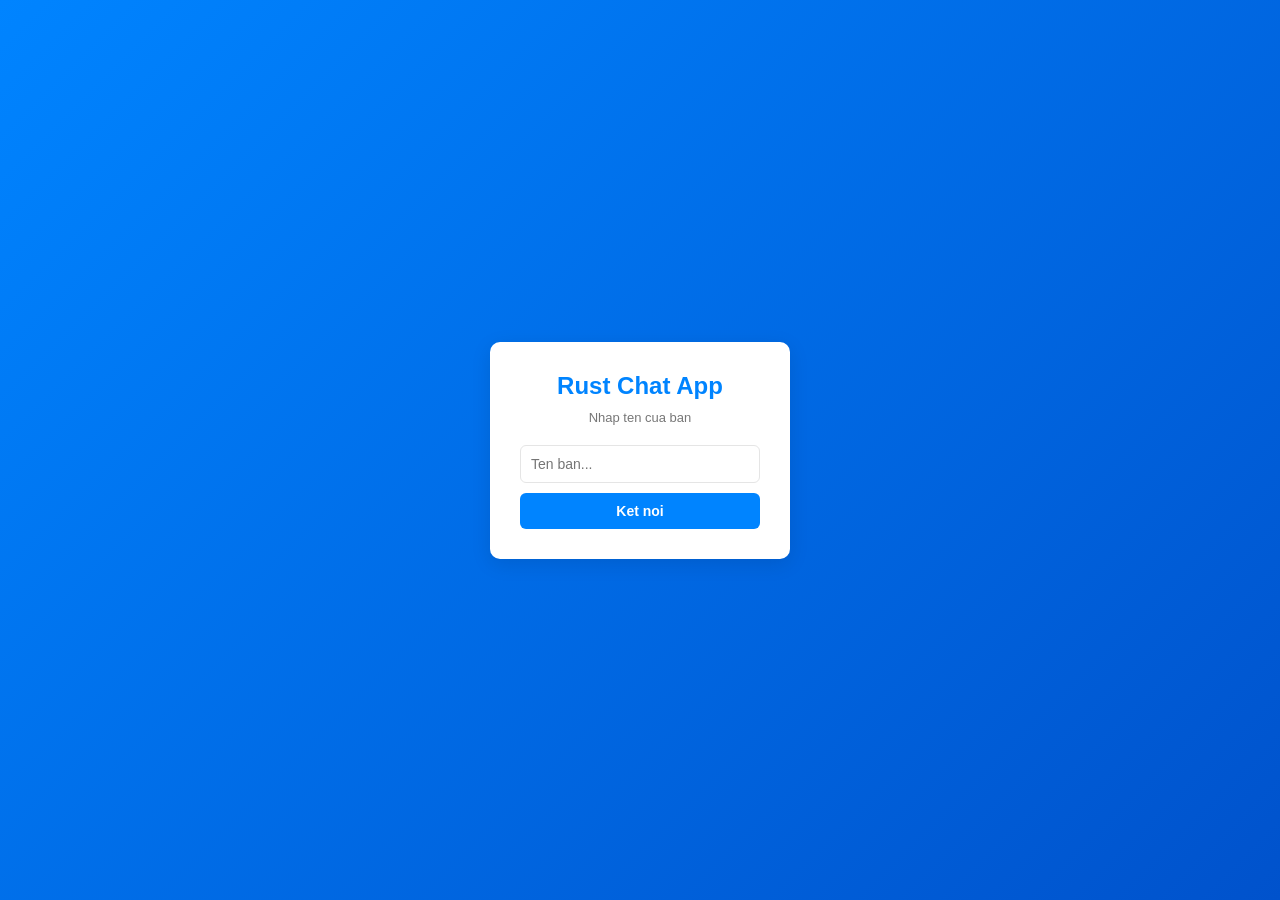
==== index.html @ 99f66b3b "[add] fix index.html private chat" ====
<!DOCTYPE html>
<html lang="vi">
<head>
  <meta charset="UTF-8">
  <meta name="viewport" content="width=device-width, initial-scale=1.0">
  <title>Rust Chat App</title>
  <style>
    :root {
      --primary: #0084ff;
      --text: #333;
      --border: #e5e5e5;
      --bg: #f5f5f5;
    }

    * {
      margin: 0;
      padding: 0;
      box-sizing: border-box;
    }

    body {
      font-family: -apple-system, BlinkMacSystemFont, 'Segoe UI', Arial, sans-serif;
      height: 100vh;
      overflow: hidden;
    }

    .app {
      display: flex;
      height: 100vh;
    }

    .hidden {
      display: none !important;
    }

    .login {
      position: fixed;
      inset: 0;
      background: linear-gradient(135deg, var(--primary), #0052cc);
      display: flex;
      justify-content: center;
      align-items: center;
      z-index: 100;
    }

    .login-card {
      background: white;
      padding: 30px;
      border-radius: 10px;
      width: 300px;
      text-align: center;
      box-shadow: 0 5px 20px rgba(0, 0, 0, 0.1);
    }

    .login-card h1 {
      color: var(--primary);
      font-size: 24px;
      margin-bottom: 10px;
    }

    .login-card p {
      color: #777;
      font-size: 13px;
      margin-bottom: 20px;
    }

    .login-card input {
      width: 100%;
      padding: 10px;
      border: 1px solid var(--border);
      border-radius: 6px;
      margin-bottom: 10px;
      font-size: 14px;
    }

    .login-card input:focus {
      outline: none;
      border-color: var(--primary);
      box-shadow: 0 0 0 3px rgba(0, 132, 255, 0.1);
    }

    .login-card button {
      width: 100%;
      padding: 10px;
      background: var(--primary);
      color: white;
      border: none;
      border-radius: 6px;
      font-weight: 600;
      cursor: pointer;
      font-size: 14px;
    }

    .sidebar {
      width: 270px;
      background: white;
      border-right: 1px solid var(--border);
      display: flex;
      flex-direction: column;
    }

    .sidebar-header {
      padding: 12px 15px;
      border-bottom: 1px solid var(--border);
      display: flex;
      justify-content: space-between;
      align-items: center;
    }

    .sidebar-header h2 {
      font-size: 20px;
      font-weight: 700;
      margin: 0;
    }

    .btn-new {
      background: var(--primary);
      color: white;
      border: none;
      padding: 6px 10px;
      border-radius: 4px;
      font-size: 12px;
      font-weight: 600;
      cursor: pointer;
    }

    #room-list {
      flex: 1;
      overflow-y: auto;
      padding: 5px;
    }

    .room-item {
      display: flex;
      align-items: center;
      padding: 10px;
      border-radius: 6px;
      cursor: pointer;
      margin-bottom: 2px;
      transition: background 0.2s;
    }

    .room-item:hover {
      background: var(--bg);
    }

    .room-item.active {
      background: #e7f3ff;
    }

    .room-avatar {
      width: 40px;
      height: 40px;
      background: var(--primary);
      border-radius: 50%;
      display: flex;
      align-items: center;
      justify-content: center;
      color: white;
      font-weight: 600;
      margin-right: 10px;
      flex-shrink: 0;
      font-size: 16px;
    }

    .room-info {
      flex: 1;
      min-width: 0;
    }

    .room-name {
      font-weight: 600;
      font-size: 13px;
      color: var(--text);
    }

    .room-msg {
      font-size: 12px;
      color: #888;
      white-space: nowrap;
      overflow: hidden;
      text-overflow: ellipsis;
      margin-top: 2px;
    }

    .chat {
      flex: 1;
      display: flex;
      flex-direction: column;
      background: white;
    }

    .chat-header {
      padding: 12px 20px;
      border-bottom: 1px solid var(--border);
      display: flex;
      justify-content: space-between;
      align-items: center;
    }

    .chat-header h3 {
      font-size: 16px;
      font-weight: 600;
      color: var(--text);
      margin: 0;
    }

    .btn-leave {
      background: var(--bg);
      border: none;
      padding: 6px 12px;
      border-radius: 4px;
      font-size: 12px;
      font-weight: 600;
      cursor: pointer;
      color: var(--text);
    }

    #chat-window {
      flex: 1;
      padding: 15px 20px;
      overflow-y: auto;
    }

    .empty {
      display: none;
      flex-direction: column;
      align-items: center;
      justify-content: center;
      height: auto;
      color: #ccc;
    }

    .empty-icon {
      font-size: 40px;
      margin-bottom: 10px;
    }

    .msg-group {
      margin-bottom: 8px;
      display: flex;
      gap: 8px;
      align-items: flex-end;
    }

    .msg-group.own {
      justify-content: flex-end;
    }

    .msg-group.system {
      justify-content: center;
    }

    .msg-avatar {
      width: 28px;
      height: 28px;
      background: var(--primary);
      border-radius: 50%;
      display: flex;
      align-items: center;
      justify-content: center;
      color: white;
      font-size: 12px;
      font-weight: 600;
      flex-shrink: 0;
    }

    .msg-group.own .msg-avatar {
      display: none;
    }

    .msg-user-header {
      display: flex;
      align-items: center;
      gap: 8px;
      padding: 8px 0 4px 0;
      margin-top: 8px;
    }

    .msg-username {
      font-size: 12px;
      font-weight: 600;
      color: var(--text);
    }

    .msg {
      padding: 8px 12px;
      border-radius: 12px;
      background: #f0f0f0;
      max-width: 65%;
      font-size: 14px;
      line-height: 1.4;
      color: var(--text);
      word-wrap: break-word;
    }

    .msg-group.own .msg {
      background: var(--primary);
      color: white;
    }

    .msg-group.system .msg {
      background: transparent;
      color: #999;
      font-size: 12px;
      font-style: italic;
      padding: 0;
    }

    .input-area {
      padding: 10px 20px;
      border-top: 1px solid var(--border);
      display: flex;
      gap: 8px;
    }

    #message-input {
      flex: 1;
      padding: 10px 12px;
      border: 1px solid var(--border);
      border-radius: 6px;
      font-size: 14px;
      font-family: inherit;
      color: var(--text);
    }

    #message-input::placeholder {
      color: #bbb;
    }

    #message-input:focus {
      outline: none;
      border-color: var(--primary);
      box-shadow: 0 0 0 3px rgba(0, 132, 255, 0.1);
    }

    .btn-send {
      background: var(--primary);
      color: white;
      border: none;
      padding: 10px 16px;
      border-radius: 6px;
      font-weight: 600;
      cursor: pointer;
      font-size: 14px;
    }

    ::-webkit-scrollbar {
      width: 6px;
    }

    ::-webkit-scrollbar-track {
      background: transparent;
    }

    ::-webkit-scrollbar-thumb {
      background: #ddd;
      border-radius: 3px;
    }

    ::-webkit-scrollbar-thumb:hover {
      background: #999;
    }
  </style>
</head>
<body>
  <div class="app">
    <div class="login" id="login">
      <div class="login-card">
        <h1>Rust Chat App</h1>
        <p>Nhap ten cua ban</p>
        <input id="username" type="text" placeholder="Ten ban..." maxlength="50">
        <button onclick="connect()">Ket noi</button>
      </div>
    </div>

    <div class="sidebar hidden" id="sidebar">
      <div class="sidebar-header">
        <h2>Chats</h2>
        <div style="display: flex; gap: 6px;">
          <button class="btn-new" onclick="createRoomChat()" style="flex: 1;">Room</button>
          <button class="btn-new" onclick="createPrivateChat()" style="flex: 1;">Private</button>
        </div>
      </div>
      <div id="room-list"></div>
    </div>

    <div class="chat hidden" id="chat-screen">
      <div class="chat-header">
        <h3 id="room-title"># general</h3>
        <button class="btn-leave" onclick="handleLeave()">Leave</button>
      </div>
      <div id="chat-window">
        <div class="empty"></div>
      </div>
      <div class="input-area">
        <input id="message-input" type="text" placeholder="Nhap tin..." maxlength="500"
               onkeypress="if(event.key==='Enter') sendMessage()">
        <button class="btn-send" onclick="sendMessage()">Send</button>
      </div>
    </div>
  </div>

  <script>
    let ws = null;
    let username = "";
    let currentRoom = null;
    let joinedRooms = new Map();
    let lastUser = "";
    let suppressCloseAlert = false;

    const chatWindow = document.getElementById("chat-window");
    const roomTitle = document.getElementById("room-title");
    const roomList = document.getElementById("room-list");
    const messageInput = document.getElementById("message-input");
    const loginScreen = document.getElementById("login");
    const sidebar = document.getElementById("sidebar");
    const chatScreen = document.getElementById("chat-screen");

    function privateRoomId(left, right) {
      const participants = [left.trim(), right.trim()].sort();
      return `dm:${participants[0]}:${participants[1]}`;
    }

    function isPrivateRoom(room) {
      return room.startsWith("dm:");
    }

    function getPrivateTarget(room) {
      if (!isPrivateRoom(room)) return "";
      const participants = room.replace("dm:", "").split(":");
      return participants.find((name) => name !== username) || username;
    }

    function displayRoomName(room) {
      return isPrivateRoom(room) ? `@${getPrivateTarget(room)}` : room;
    }

    function roomAvatar(room) {
      const label = displayRoomName(room);
      return label[0] ? label[0].toUpperCase() : "?";
    }

    function resetApp() {
      ws = null;
      currentRoom = null;
      joinedRooms = new Map();
      lastUser = "";
      suppressCloseAlert = false;
      roomList.innerHTML = "";
      chatWindow.innerHTML = '<div class="empty"></div>';
      roomTitle.textContent = "# general";
      messageInput.value = "";
      messageInput.placeholder = "Nhap tin...";
      loginScreen.classList.remove("hidden");
      sidebar.classList.add("hidden");
      chatScreen.classList.add("hidden");
    }

    function connect() {
      username = document.getElementById("username").value.trim();
      if (!username) {
        alert("Nhap ten");
        return;
      }

      ws = new WebSocket(`ws://${location.hostname}:3000/ws`);

      ws.onopen = () => {
        loginScreen.classList.add("hidden");
        sidebar.classList.remove("hidden");
        chatScreen.classList.remove("hidden");
        joinRoom("general");
      };

      ws.onmessage = (e) => {
        const data = JSON.parse(e.data);
        if (data.msg_type === "error") {
          suppressCloseAlert = true;
          alert(data.content);
          ws.close();
          return;
        }

        if (!joinedRooms.has(data.room)) {
          joinedRooms.set(data.room, { msgs: [] });
        }

        joinedRooms.get(data.room).msgs.push(data);
        renderSidebar();

        if (!currentRoom) {
          switchRoom(data.room);
          return;
        }

        if (data.room === currentRoom) {
          renderMessage(data);
        }
      };

      ws.onerror = () => alert("Loi ket noi");
      ws.onclose = () => {
        if (!suppressCloseAlert) {
          alert("Mat ket noi");
        }
        resetApp();
      };
    }

    function joinRoom(room) {
      if (joinedRooms.has(room)) {
        switchRoom(room);
        return;
      }

      joinedRooms.set(room, { msgs: [] });
      ws.send(JSON.stringify({
        msg_type: "join",
        username,
        room,
        content: "",
        target: "",
        users: []
      }));
      switchRoom(room);
    }

    function switchRoom(room) {
      currentRoom = room;
      lastUser = "";
      roomTitle.textContent = isPrivateRoom(room) ? displayRoomName(room) : `# ${room}`;
      messageInput.placeholder = isPrivateRoom(room)
        ? `Nhan rieng cho ${displayRoomName(room)}...`
        : "Nhap tin...";
      renderSidebar();
      renderMessages();
    }

    function handleLeave() {
      if (!currentRoom) return;

      if (!isPrivateRoom(currentRoom)) {
        ws.send(JSON.stringify({
          msg_type: "leave",
          username,
          room: currentRoom,
          content: "",
          target: "",
          users: []
        }));
      }

      joinedRooms.delete(currentRoom);
      const next = [...joinedRooms.keys()][0];
      if (next) {
        switchRoom(next);
      } else {
        currentRoom = null;
        chatWindow.innerHTML = '<div class="empty"></div>';
      }
      renderSidebar();
    }

    function createRoomChat() {
      const roomName = prompt("Nhap ten phong chat:");
      if (!roomName) return;

      const room = roomName.trim();
      if (!room) return;

      if (joinedRooms.has(room)) {
        switchRoom(room);
        return;
      }

      joinRoom(room);
    }

    function createPrivateChat() {
      const targetUser = prompt("Nhap username de chat rieng:");
      if (!targetUser) return;

      const target = targetUser.trim();
      if (!target) {
        alert("Username khong duoc de trong");
        return;
      }

      if (target === username) {
        alert("Khong the chat voi chinh minh");
        return;
      }

      const room = privateRoomId(username, target);

      if (joinedRooms.has(room)) {
        switchRoom(room);
        return;
      }

      joinRoom(room);
    }

    function renderSidebar() {
      const html = [...joinedRooms].map(([room, data]) => {
        const lastMsg = data.msgs[data.msgs.length - 1];
        const preview = lastMsg ? lastMsg.content.substring(0, 30) : "Chua co tin";
        const isActive = room === currentRoom ? "active" : "";
        return `
          <div class="room-item ${isActive}" onclick="switchRoom('${room}')">
            <div class="room-avatar">${roomAvatar(room)}</div>
            <div class="room-info">
              <div class="room-name">${displayRoomName(room)}</div>
              <div class="room-msg">${preview}</div>
            </div>
          </div>
        `;
      }).join("");

      roomList.innerHTML = html;
    }

    function renderMessages() {
      if (!currentRoom || !joinedRooms.get(currentRoom)?.msgs?.length) {
        chatWindow.innerHTML = '<div class="empty"></div>';
        return;
      }

      chatWindow.innerHTML = "";
      lastUser = "";
      joinedRooms.get(currentRoom).msgs.forEach(renderMessage);
    }

    function renderMessage(msg) {
      const isNewUser = lastUser !== msg.username;

      if (msg.msg_type === "system") {
        const div = document.createElement("div");
        div.className = "msg-group system";
        div.innerHTML = `<div class="msg">${msg.content}</div>`;
        chatWindow.appendChild(div);
      } else {
        if (isNewUser && msg.username !== username) {
          const headerDiv = document.createElement("div");
          headerDiv.className = "msg-user-header";
          headerDiv.innerHTML = `
            <div class="msg-avatar">${msg.username[0].toUpperCase()}</div>
            <div class="msg-username">${msg.username}</div>
          `;
          chatWindow.appendChild(headerDiv);
        }

        const div = document.createElement("div");
        div.className = "msg-group" + (msg.username === username ? " own" : "");
        const msgEl = document.createElement("div");
        msgEl.className = "msg";
        msgEl.textContent = msg.content;
        div.appendChild(msgEl);
        chatWindow.appendChild(div);
      }

      lastUser = msg.username;
      chatWindow.scrollTop = chatWindow.scrollHeight;
    }

    function sendMessage() {
      const text = messageInput.value.trim();
      if (!text || !currentRoom) return;

      ws.send(JSON.stringify({
        msg_type: "message",
        username,
        content: text,
        room: currentRoom,
        target: isPrivateRoom(currentRoom) ? getPrivateTarget(currentRoom) : "",
        users: []
      }));

      messageInput.value = "";
      messageInput.focus();
    }
  </script>
</body>
</html>
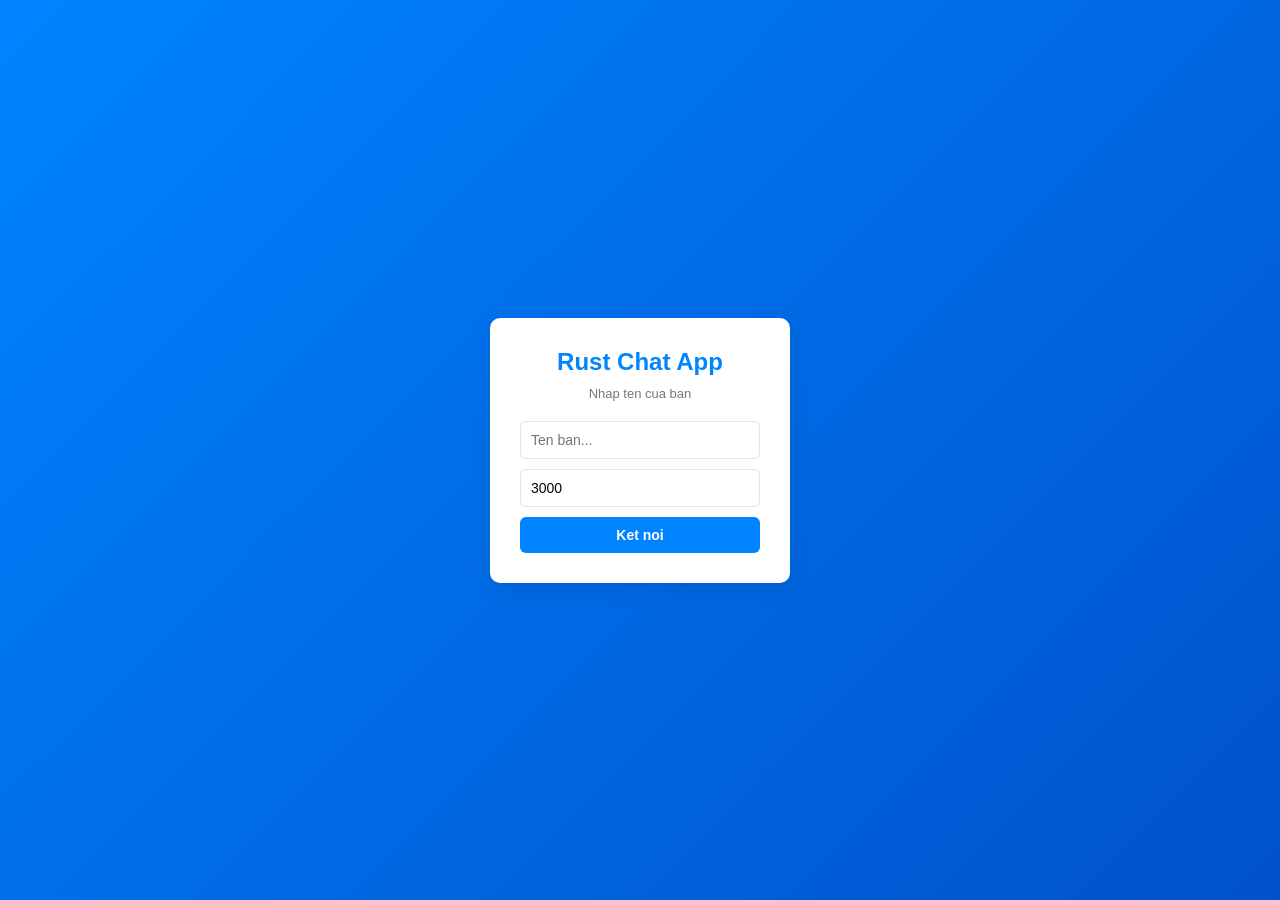
==== commit c7927351: "NETW2: Add media attachments and message delete/edit support Problem: Ứng dụng chat hiện chỉ hỗ trợ " ====
--- a/index.html
+++ b/index.html
@@ -294,6 +294,80 @@
       word-wrap: break-word;
     }
 
+    .msg.deleted {
+      color: #888;
+      font-style: italic;
+    }
+
+    .msg-group.own .msg.deleted {
+      color: rgba(255, 255, 255, 0.8);
+    }
+
+    .msg-media {
+      margin-top: 6px;
+      display: block;
+    }
+
+    .msg-media img,
+    .msg-media video {
+      display: block;
+      max-width: min(360px, 100%);
+      max-height: 260px;
+      border-radius: 8px;
+      background: #111;
+    }
+
+    .file-link {
+      display: inline-flex;
+      align-items: center;
+      gap: 8px;
+      margin-top: 6px;
+      padding: 8px 10px;
+      border-radius: 8px;
+      background: rgba(0, 0, 0, 0.06);
+      color: inherit;
+      text-decoration: none;
+      max-width: 100%;
+    }
+
+    .msg-group.own .file-link {
+      background: rgba(255, 255, 255, 0.18);
+    }
+
+    .file-name {
+      overflow: hidden;
+      text-overflow: ellipsis;
+      white-space: nowrap;
+    }
+
+    .msg-meta {
+      margin-top: 4px;
+      font-size: 11px;
+      opacity: 0.75;
+    }
+
+    .msg-actions {
+      display: flex;
+      gap: 4px;
+      opacity: 0;
+      transition: opacity 0.15s;
+    }
+
+    .msg-group:hover .msg-actions {
+      opacity: 1;
+    }
+
+    .msg-action {
+      width: 28px;
+      height: 28px;
+      border: 1px solid var(--border);
+      border-radius: 6px;
+      background: white;
+      color: var(--text);
+      cursor: pointer;
+      font-size: 13px;
+    }
+
     .msg-group.own .msg {
       background: var(--primary);
       color: white;
@@ -312,6 +386,7 @@
       border-top: 1px solid var(--border);
       display: flex;
       gap: 8px;
+      align-items: center;
     }
 
     #message-input {
@@ -345,6 +420,75 @@
       font-size: 14px;
     }
 
+    .btn-tool {
+      width: 38px;
+      height: 38px;
+      border: 1px solid var(--border);
+      border-radius: 6px;
+      background: white;
+      cursor: pointer;
+      font-size: 18px;
+      flex-shrink: 0;
+    }
+
+    .media-panel {
+      padding: 10px 20px;
+      border-top: 1px solid var(--border);
+      background: #fafafa;
+      display: grid;
+      grid-template-columns: 1fr auto;
+      gap: 8px;
+      align-items: center;
+    }
+
+    .media-panel input {
+      min-width: 0;
+      padding: 9px 10px;
+      border: 1px solid var(--border);
+      border-radius: 6px;
+      font-size: 13px;
+      font-family: inherit;
+    }
+
+    .selected-file {
+      min-width: 160px;
+      color: #666;
+      font-size: 12px;
+      overflow: hidden;
+      text-overflow: ellipsis;
+      white-space: nowrap;
+    }
+
+    .edit-bar {
+      padding: 8px 20px;
+      border-top: 1px solid var(--border);
+      background: #fff8e5;
+      display: flex;
+      justify-content: space-between;
+      align-items: center;
+      gap: 10px;
+      font-size: 13px;
+      color: #6b4d00;
+    }
+
+    .link-btn {
+      background: transparent;
+      border: none;
+      color: var(--primary);
+      cursor: pointer;
+      font-weight: 600;
+    }
+
+    @media (max-width: 760px) {
+      .media-panel {
+        grid-template-columns: 1fr;
+      }
+
+      .msg {
+        max-width: 82%;
+      }
+    }
+
     ::-webkit-scrollbar {
       width: 6px;
     }
@@ -370,6 +514,7 @@
         <h1>Rust Chat App</h1>
         <p>Nhap ten cua ban</p>
         <input id="username" type="text" placeholder="Ten ban..." maxlength="50">
+        <input id="server-port" type="number" placeholder="Port server" value="3000" min="1" max="65535">
         <button onclick="connect()">Ket noi</button>
       </div>
     </div>
@@ -393,7 +538,16 @@
       <div id="chat-window">
         <div class="empty"></div>
       </div>
+      <div class="media-panel hidden" id="media-panel">
+        <input id="media-file" type="file" onchange="handleSelectedFile()">
+        <div class="selected-file" id="selected-file">Chua chon tep</div>
+      </div>
+      <div class="edit-bar hidden" id="edit-bar">
+        <span id="edit-label">Dang sua tin nhan</span>
+        <button class="link-btn" onclick="cancelEdit()">Huy</button>
+      </div>
       <div class="input-area">
+        <button class="btn-tool" onclick="toggleMediaPanel()" title="Gui media">+</button>
         <input id="message-input" type="text" placeholder="Nhap tin..." maxlength="500"
                onkeypress="if(event.key==='Enter') sendMessage()">
         <button class="btn-send" onclick="sendMessage()">Send</button>
@@ -408,11 +562,17 @@
     let joinedRooms = new Map();
     let lastUser = "";
     let suppressCloseAlert = false;
+    let editingMessageId = "";
 
     const chatWindow = document.getElementById("chat-window");
     const roomTitle = document.getElementById("room-title");
     const roomList = document.getElementById("room-list");
     const messageInput = document.getElementById("message-input");
+    const mediaPanel = document.getElementById("media-panel");
+    const mediaFile = document.getElementById("media-file");
+    const selectedFile = document.getElementById("selected-file");
+    const editBar = document.getElementById("edit-bar");
+    const editLabel = document.getElementById("edit-label");
     const loginScreen = document.getElementById("login");
     const sidebar = document.getElementById("sidebar");
     const chatScreen = document.getElementById("chat-screen");
@@ -447,11 +607,15 @@
       joinedRooms = new Map();
       lastUser = "";
       suppressCloseAlert = false;
+      editingMessageId = "";
       roomList.innerHTML = "";
       chatWindow.innerHTML = '<div class="empty"></div>';
       roomTitle.textContent = "# general";
       messageInput.value = "";
       messageInput.placeholder = "Nhap tin...";
+      mediaPanel.classList.add("hidden");
+      editBar.classList.add("hidden");
+      clearMediaInputs();
       loginScreen.classList.remove("hidden");
       sidebar.classList.add("hidden");
       chatScreen.classList.add("hidden");
@@ -464,7 +628,9 @@
         return;
       }
 
-      ws = new WebSocket(`ws://${location.hostname}:3000/ws`);
+      const port = Number(document.getElementById("server-port").value || 3000);
+      const host = location.hostname || "127.0.0.1";
+      ws = new WebSocket(`ws://${host}:${port}/ws`);
 
       ws.onopen = () => {
         loginScreen.classList.add("hidden");
@@ -482,11 +648,17 @@
           return;
         }
 
+        if (data.msg_type === "media_ack" || data.msg_type === "delete_ack" || data.msg_type === "edit_ack") {
+          return;
+        }
+
+        if (!data.room) return;
+
         if (!joinedRooms.has(data.room)) {
           joinedRooms.set(data.room, { msgs: [] });
         }
 
-        joinedRooms.get(data.room).msgs.push(data);
+        const updatedExisting = upsertRoomMessage(data.room, data);
         renderSidebar();
 
         if (!currentRoom) {
@@ -494,12 +666,14 @@
           return;
         }
 
-        if (data.room === currentRoom) {
+        if (data.room === currentRoom && updatedExisting) {
+          renderMessages();
+        } else if (data.room === currentRoom) {
           renderMessage(data);
         }
       };
 
-      ws.onerror = () => alert("Loi ket noi");
+      ws.onerror = () => alert(`Loi ket noi ws://${host}:${port}/ws`);
       ws.onclose = () => {
         if (!suppressCloseAlert) {
           alert("Mat ket noi");
@@ -529,6 +703,7 @@
     function switchRoom(room) {
       currentRoom = room;
       lastUser = "";
+      cancelEdit();
       roomTitle.textContent = isPrivateRoom(room) ? displayRoomName(room) : `# ${room}`;
       messageInput.placeholder = isPrivateRoom(room)
         ? `Nhan rieng cho ${displayRoomName(room)}...`
@@ -605,7 +780,7 @@
     function renderSidebar() {
       const html = [...joinedRooms].map(([room, data]) => {
         const lastMsg = data.msgs[data.msgs.length - 1];
-        const preview = lastMsg ? lastMsg.content.substring(0, 30) : "Chua co tin";
+        const preview = lastMsg ? previewMessage(lastMsg).substring(0, 30) : "Chua co tin";
         const isActive = room === currentRoom ? "active" : "";
         return `
           <div class="room-item ${isActive}" onclick="switchRoom('${room}')">
@@ -654,8 +829,23 @@
         const div = document.createElement("div");
         div.className = "msg-group" + (msg.username === username ? " own" : "");
         const msgEl = document.createElement("div");
-        msgEl.className = "msg";
-        msgEl.textContent = msg.content;
+        msgEl.className = "msg" + (msg.msg_type === "deleted" ? " deleted" : "");
+        msgEl.appendChild(buildMessageContent(msg));
+        if (msg.msg_type === "edited") {
+          const meta = document.createElement("div");
+          meta.className = "msg-meta";
+          meta.textContent = "da sua";
+          msgEl.appendChild(meta);
+        }
+        if (msg.username === username && canModifyMessage(msg)) {
+          const actions = document.createElement("div");
+          actions.className = "msg-actions";
+          actions.innerHTML = `
+            <button class="msg-action" title="Sua" onclick="startEdit('${msg.message_id}')">Edit</button>
+            <button class="msg-action" title="Xoa" onclick="deleteMessage('${msg.message_id}')">Del</button>
+          `;
+          div.appendChild(actions);
+        }
         div.appendChild(msgEl);
         chatWindow.appendChild(div);
       }
@@ -667,6 +857,24 @@
     function sendMessage() {
       const text = messageInput.value.trim();
       if (!text || !currentRoom) return;
+
+      if (editingMessageId) {
+        ws.send(JSON.stringify({
+          msg_type: "edit",
+          username,
+          content: text,
+          room: currentRoom,
+          target: editingMessageId,
+          users: []
+        }));
+        cancelEdit();
+        return;
+      }
+
+      if (!mediaPanel.classList.contains("hidden")) {
+        sendMedia(text);
+        return;
+      }
 
       ws.send(JSON.stringify({
         msg_type: "message",
@@ -680,6 +888,180 @@
       messageInput.value = "";
       messageInput.focus();
     }
+
+    function sendMedia(caption) {
+      const file = mediaFile.files[0];
+      if (!file) {
+        alert("Chon tep truoc khi gui");
+        return;
+      }
+
+      const reader = new FileReader();
+      reader.onload = () => {
+        ws.send(JSON.stringify({
+          msg_type: "media",
+          username,
+          content: caption,
+          room: currentRoom,
+          target: isPrivateRoom(currentRoom) ? getPrivateTarget(currentRoom) : "",
+          users: [],
+          media: {
+            media_type: detectMediaType(file),
+            file_url: reader.result,
+            file_name: file.name,
+            file_size: file.size,
+            mime_type: file.type || "application/octet-stream"
+          }
+        }));
+
+        messageInput.value = "";
+        clearMediaInputs();
+        mediaPanel.classList.add("hidden");
+        messageInput.focus();
+      };
+      reader.onerror = () => alert("Khong doc duoc tep");
+      reader.readAsDataURL(file);
+    }
+
+    function upsertRoomMessage(room, msg) {
+      const data = joinedRooms.get(room);
+      const id = msg.message_id;
+      if (!id) {
+        data.msgs.push(msg);
+        return false;
+      }
+
+      const existingIndex = data.msgs.findIndex((item) => item.message_id === id);
+      if (existingIndex >= 0) {
+        data.msgs[existingIndex] = msg;
+        return true;
+      } else {
+        data.msgs.push(msg);
+        return false;
+      }
+    }
+
+    function buildMessageContent(msg) {
+      const wrapper = document.createElement("div");
+      const text = document.createElement("div");
+      text.textContent = msg.content || mediaFallbackText(msg);
+      wrapper.appendChild(text);
+
+      if (msg.media && msg.msg_type !== "deleted") {
+        wrapper.appendChild(renderMedia(msg.media));
+        const meta = document.createElement("div");
+        meta.className = "msg-meta";
+        meta.textContent = `${msg.media.file_name} - ${formatBytes(msg.media.file_size)}`;
+        wrapper.appendChild(meta);
+      }
+
+      return wrapper;
+    }
+
+    function renderMedia(media) {
+      const box = document.createElement("div");
+      box.className = "msg-media";
+
+      if (media.media_type === "image") {
+        const img = document.createElement("img");
+        img.src = media.file_url;
+        img.alt = media.file_name;
+        box.appendChild(img);
+      } else if (media.media_type === "video") {
+        const video = document.createElement("video");
+        video.src = media.file_url;
+        video.controls = true;
+        box.appendChild(video);
+      } else {
+        const link = document.createElement("a");
+        link.className = "file-link";
+        link.href = media.file_url;
+        link.target = "_blank";
+        link.rel = "noopener noreferrer";
+        link.innerHTML = `<span>File</span><span class="file-name"></span>`;
+        link.querySelector(".file-name").textContent = media.file_name;
+        box.appendChild(link);
+      }
+
+      return box;
+    }
+
+    function toggleMediaPanel() {
+      if (editingMessageId) cancelEdit();
+      mediaPanel.classList.toggle("hidden");
+      mediaFile.focus();
+    }
+
+    function clearMediaInputs() {
+      mediaFile.value = "";
+      selectedFile.textContent = "Chua chon tep";
+    }
+
+    function handleSelectedFile() {
+      const file = mediaFile.files[0];
+      selectedFile.textContent = file ? `${file.name} - ${formatBytes(file.size)}` : "Chua chon tep";
+    }
+
+    function startEdit(messageId) {
+      const msg = findMessage(messageId);
+      if (!msg) return;
+      editingMessageId = messageId;
+      mediaPanel.classList.add("hidden");
+      editLabel.textContent = `Dang sua: ${msg.content.substring(0, 60)}`;
+      editBar.classList.remove("hidden");
+      messageInput.value = msg.content;
+      messageInput.focus();
+    }
+
+    function cancelEdit() {
+      editingMessageId = "";
+      editBar.classList.add("hidden");
+      messageInput.value = "";
+    }
+
+    function deleteMessage(messageId) {
+      if (!messageId || !confirm("Xoa/thu hoi tin nhan nay?")) return;
+      ws.send(JSON.stringify({
+        msg_type: "delete",
+        username,
+        content: messageId,
+        room: currentRoom,
+        target: "",
+        users: []
+      }));
+    }
+
+    function findMessage(messageId) {
+      if (!currentRoom) return null;
+      return joinedRooms.get(currentRoom)?.msgs.find((msg) => msg.message_id === messageId) || null;
+    }
+
+    function canModifyMessage(msg) {
+      return msg.message_id && ["message", "media", "edited"].includes(msg.msg_type);
+    }
+
+    function previewMessage(msg) {
+      if (msg.msg_type === "deleted") return "[da xoa]";
+      if (msg.media) return `[${msg.media.media_type}] ${msg.content || msg.media.file_name}`;
+      return msg.content || "";
+    }
+
+    function mediaFallbackText(msg) {
+      return msg.media ? `[${msg.media.media_type}]` : "";
+    }
+
+    function formatBytes(bytes) {
+      if (!bytes) return "0 B";
+      const units = ["B", "KB", "MB", "GB"];
+      const index = Math.min(Math.floor(Math.log(bytes) / Math.log(1024)), units.length - 1);
+      return `${(bytes / Math.pow(1024, index)).toFixed(index ? 1 : 0)} ${units[index]}`;
+    }
+
+    function detectMediaType(file) {
+      if (file.type.startsWith("image/")) return "image";
+      if (file.type.startsWith("video/")) return "video";
+      return "file";
+    }
   </script>
 </body>
 </html>
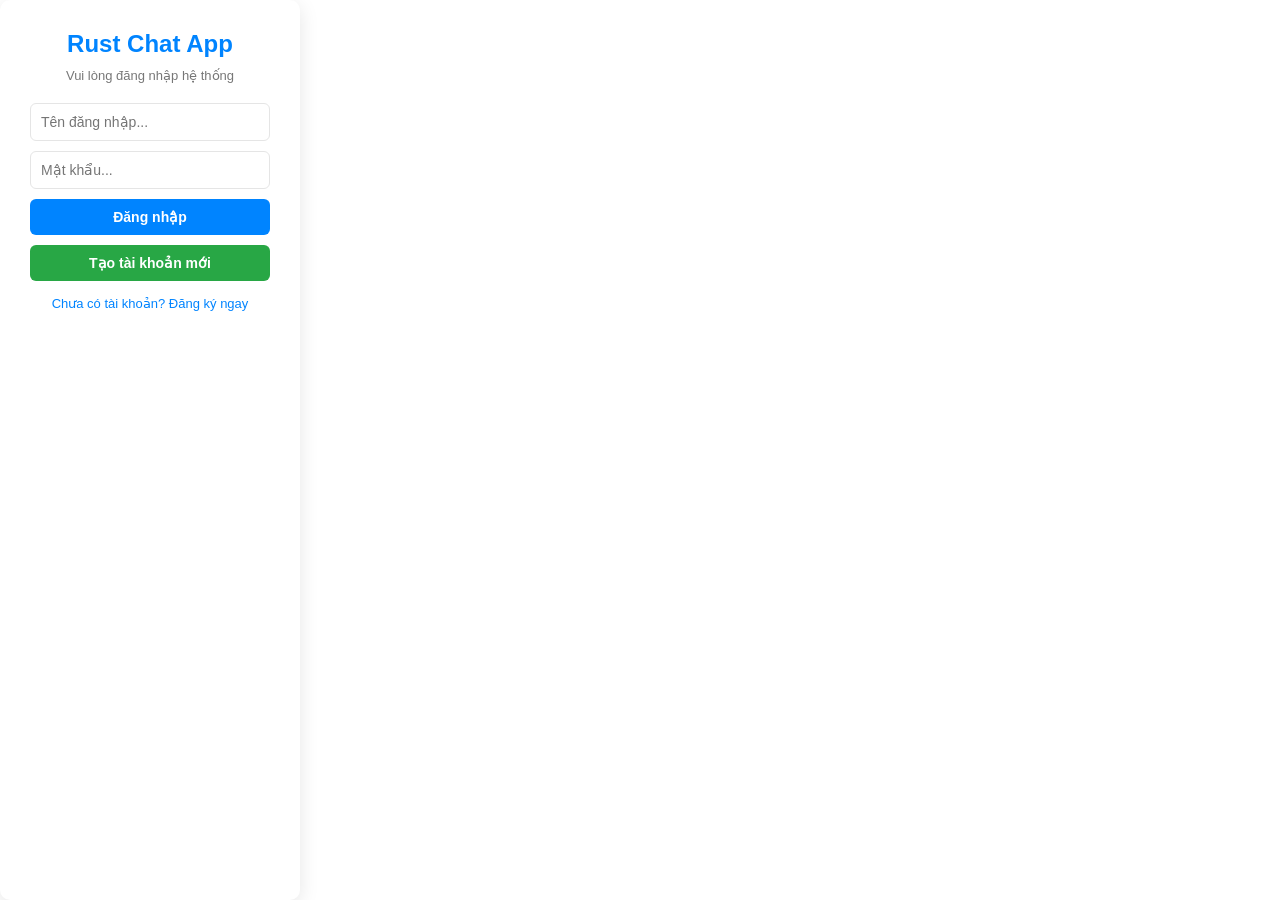
==== commit 15f95ed7: "NETW2: Fix registration and login failures Problem: Đăng ký và đăng nhập không thành công do lỗi bảo" ====
--- a/index.html
+++ b/index.html
@@ -294,80 +294,6 @@
       word-wrap: break-word;
     }
 
-    .msg.deleted {
-      color: #888;
-      font-style: italic;
-    }
-
-    .msg-group.own .msg.deleted {
-      color: rgba(255, 255, 255, 0.8);
-    }
-
-    .msg-media {
-      margin-top: 6px;
-      display: block;
-    }
-
-    .msg-media img,
-    .msg-media video {
-      display: block;
-      max-width: min(360px, 100%);
-      max-height: 260px;
-      border-radius: 8px;
-      background: #111;
-    }
-
-    .file-link {
-      display: inline-flex;
-      align-items: center;
-      gap: 8px;
-      margin-top: 6px;
-      padding: 8px 10px;
-      border-radius: 8px;
-      background: rgba(0, 0, 0, 0.06);
-      color: inherit;
-      text-decoration: none;
-      max-width: 100%;
-    }
-
-    .msg-group.own .file-link {
-      background: rgba(255, 255, 255, 0.18);
-    }
-
-    .file-name {
-      overflow: hidden;
-      text-overflow: ellipsis;
-      white-space: nowrap;
-    }
-
-    .msg-meta {
-      margin-top: 4px;
-      font-size: 11px;
-      opacity: 0.75;
-    }
-
-    .msg-actions {
-      display: flex;
-      gap: 4px;
-      opacity: 0;
-      transition: opacity 0.15s;
-    }
-
-    .msg-group:hover .msg-actions {
-      opacity: 1;
-    }
-
-    .msg-action {
-      width: 28px;
-      height: 28px;
-      border: 1px solid var(--border);
-      border-radius: 6px;
-      background: white;
-      color: var(--text);
-      cursor: pointer;
-      font-size: 13px;
-    }
-
     .msg-group.own .msg {
       background: var(--primary);
       color: white;
@@ -386,7 +312,6 @@
       border-top: 1px solid var(--border);
       display: flex;
       gap: 8px;
-      align-items: center;
     }
 
     #message-input {
@@ -420,75 +345,6 @@
       font-size: 14px;
     }
 
-    .btn-tool {
-      width: 38px;
-      height: 38px;
-      border: 1px solid var(--border);
-      border-radius: 6px;
-      background: white;
-      cursor: pointer;
-      font-size: 18px;
-      flex-shrink: 0;
-    }
-
-    .media-panel {
-      padding: 10px 20px;
-      border-top: 1px solid var(--border);
-      background: #fafafa;
-      display: grid;
-      grid-template-columns: 1fr auto;
-      gap: 8px;
-      align-items: center;
-    }
-
-    .media-panel input {
-      min-width: 0;
-      padding: 9px 10px;
-      border: 1px solid var(--border);
-      border-radius: 6px;
-      font-size: 13px;
-      font-family: inherit;
-    }
-
-    .selected-file {
-      min-width: 160px;
-      color: #666;
-      font-size: 12px;
-      overflow: hidden;
-      text-overflow: ellipsis;
-      white-space: nowrap;
-    }
-
-    .edit-bar {
-      padding: 8px 20px;
-      border-top: 1px solid var(--border);
-      background: #fff8e5;
-      display: flex;
-      justify-content: space-between;
-      align-items: center;
-      gap: 10px;
-      font-size: 13px;
-      color: #6b4d00;
-    }
-
-    .link-btn {
-      background: transparent;
-      border: none;
-      color: var(--primary);
-      cursor: pointer;
-      font-weight: 600;
-    }
-
-    @media (max-width: 760px) {
-      .media-panel {
-        grid-template-columns: 1fr;
-      }
-
-      .msg {
-        max-width: 82%;
-      }
-    }
-
     ::-webkit-scrollbar {
       width: 6px;
     }
@@ -509,22 +365,34 @@
 </head>
 <body>
   <div class="app">
-    <div class="login" id="login">
-      <div class="login-card">
-        <h1>Rust Chat App</h1>
-        <p>Nhap ten cua ban</p>
-        <input id="username" type="text" placeholder="Ten ban..." maxlength="50">
-        <input id="server-port" type="number" placeholder="Port server" value="3000" min="1" max="65535">
-        <button onclick="connect()">Ket noi</button>
-      </div>
+    <div id="login" class="login-card">
+    <h1 id="auth-title">Rust Chat App</h1>
+    <p id="auth-desc">Vui lòng đăng nhập hệ thống</p>
+    
+    <input id="username-input" type="text" placeholder="Tên đăng nhập..." maxlength="50">
+    <input id="password-input" type="password" placeholder="Mật khẩu..." maxlength="50">
+    
+    <div id="auth-buttons" style="display: flex; flex-direction: column; gap: 10px;">
+        <button id="btn-primary" onclick="handleAuth(isLoginMode ? 'login' : 'register')">Đăng nhập</button>
+        <button id="btn-secondary" onclick="handleAuth('register')" 
+                style="background: #28a745; color: white; border: none; padding: 10px; border-radius: 6px; cursor: pointer;">
+            Tạo tài khoản mới
+        </button>
     </div>
+    
+    <div id="auth-toggle" style="margin-top: 15px; font-size: 13px;">
+        <a href="#" onclick="toggleAuthMode()" id="toggle-link" style="color: var(--primary); text-decoration: none;">
+            Chưa có tài khoản? Đăng ký ngay
+        </a>
+    </div>
+</div>
 
     <div class="sidebar hidden" id="sidebar">
       <div class="sidebar-header">
         <h2>Chats</h2>
         <div style="display: flex; gap: 6px;">
-          <button class="btn-new" onclick="createRoomChat()" style="flex: 1;">Room</button>
-          <button class="btn-new" onclick="createPrivateChat()" style="flex: 1;">Private</button>
+          <button class="btn-new" onclick="createRoomChat()" style="flex: 1;">Phòng</button>
+          <button class="btn-new" onclick="createPrivateChat()" style="flex: 1;">Riêng</button>
         </div>
       </div>
       <div id="room-list"></div>
@@ -533,24 +401,15 @@
     <div class="chat hidden" id="chat-screen">
       <div class="chat-header">
         <h3 id="room-title"># general</h3>
-        <button class="btn-leave" onclick="handleLeave()">Leave</button>
+        <button class="btn-leave" onclick="handleLeave()">Rời phòng</button>
       </div>
       <div id="chat-window">
         <div class="empty"></div>
       </div>
-      <div class="media-panel hidden" id="media-panel">
-        <input id="media-file" type="file" onchange="handleSelectedFile()">
-        <div class="selected-file" id="selected-file">Chua chon tep</div>
-      </div>
-      <div class="edit-bar hidden" id="edit-bar">
-        <span id="edit-label">Dang sua tin nhan</span>
-        <button class="link-btn" onclick="cancelEdit()">Huy</button>
-      </div>
       <div class="input-area">
-        <button class="btn-tool" onclick="toggleMediaPanel()" title="Gui media">+</button>
-        <input id="message-input" type="text" placeholder="Nhap tin..." maxlength="500"
+        <input id="message-input" type="text" placeholder="Nhập tin nhắn..." maxlength="500"
                onkeypress="if(event.key==='Enter') sendMessage()">
-        <button class="btn-send" onclick="sendMessage()">Send</button>
+        <button class="btn-send" onclick="sendMessage()">Gửi</button>
       </div>
     </div>
   </div>
@@ -562,43 +421,134 @@
     let joinedRooms = new Map();
     let lastUser = "";
     let suppressCloseAlert = false;
-    let editingMessageId = "";
+    let isLoginMode = true;
 
     const chatWindow = document.getElementById("chat-window");
     const roomTitle = document.getElementById("room-title");
     const roomList = document.getElementById("room-list");
     const messageInput = document.getElementById("message-input");
-    const mediaPanel = document.getElementById("media-panel");
-    const mediaFile = document.getElementById("media-file");
-    const selectedFile = document.getElementById("selected-file");
-    const editBar = document.getElementById("edit-bar");
-    const editLabel = document.getElementById("edit-label");
     const loginScreen = document.getElementById("login");
     const sidebar = document.getElementById("sidebar");
     const chatScreen = document.getElementById("chat-screen");
 
     function privateRoomId(left, right) {
-      const participants = [left.trim(), right.trim()].sort();
-      return `dm:${participants[0]}:${participants[1]}`;
-    }
-
-    function isPrivateRoom(room) {
-      return room.startsWith("dm:");
-    }
+        const participants = [left.trim(), right.trim()].sort();
+        return `dm:${participants[0]}:${participants[1]}`;
+    }
+
+    function isPrivateRoom(room) { return room && room.startsWith("dm:"); }
 
     function getPrivateTarget(room) {
-      if (!isPrivateRoom(room)) return "";
-      const participants = room.replace("dm:", "").split(":");
-      return participants.find((name) => name !== username) || username;
-    }
-
-    function displayRoomName(room) {
-      return isPrivateRoom(room) ? `@${getPrivateTarget(room)}` : room;
-    }
+        if (!isPrivateRoom(room)) return "";
+        const participants = room.replace("dm:", "").split(":");
+        return participants.find((name) => name !== username) || username;
+    }
+
+    function displayRoomName(room) { return isPrivateRoom(room) ? `@${getPrivateTarget(room)}` : room; }
 
     function roomAvatar(room) {
-      const label = displayRoomName(room);
-      return label[0] ? label[0].toUpperCase() : "?";
+        const label = displayRoomName(room);
+        return label[0] ? label[0].toUpperCase() : "?";
+    }
+
+    function toggleAuthMode() {
+        isLoginMode = !isLoginMode;
+        const title = document.getElementById("auth-title");
+        const desc = document.getElementById("auth-desc");
+        const btnPrimary = document.getElementById("btn-primary");
+        const btnSecondary = document.getElementById("btn-secondary");
+        const toggleLink = document.getElementById("toggle-link");
+
+        if (isLoginMode) {
+            title.innerText = "Rust Chat App";
+            desc.innerText = "Vui lòng đăng nhập hệ thống";
+            btnPrimary.innerText = "Đăng nhập";
+            btnPrimary.style.display = "block";
+            btnSecondary.style.display = "block";
+            btnSecondary.innerText = "Tạo tài khoản mới";
+            toggleLink.innerText = "Chưa có tài khoản? Đăng ký ngay";
+        } else {
+            title.innerText = "Đăng ký tài khoản";
+            desc.innerText = "Tham gia cộng đồng Rust";
+            btnPrimary.innerText = "Xác nhận Đăng ký";
+            btnSecondary.style.display = "none";
+            toggleLink.innerText = "Đã có tài khoản? Đăng nhập";
+        }
+    }
+
+    function handleAuth(mode) {
+        username = document.getElementById("username-input").value.trim();
+        const password = document.getElementById("password-input").value.trim();
+
+        if (!username || !password) {
+            alert("Vui lòng nhập đầy đủ thông tin");
+            return;
+        }
+
+        // Khởi tạo kết nối WebSocket nếu chưa có
+        if (!ws || ws.readyState !== WebSocket.OPEN) {
+            ws = new WebSocket(`ws://${location.hostname}:3000/ws`);
+            
+            ws.onopen = () => {
+                sendAuthRequest(mode, username, password);
+            };
+
+            ws.onmessage = handleServerMessage; // Chuyển logic onmessage ra hàm riêng
+            ws.onclose = () => {
+                if (!suppressCloseAlert) alert("Mất kết nối tới Server");
+                resetApp();
+            };
+        } else {
+            sendAuthRequest(mode, username, password);
+        }
+    }
+
+    function sendAuthRequest(mode, user, pass) {
+        // mode sẽ là 'login' hoặc 'register'
+        const authData = {
+            msg_type: mode, 
+            username: user,
+            password: pass,
+            content: mode === "register" ? "Yêu cầu đăng ký mới" : "Yêu cầu đăng nhập",
+            room: "general",
+            target: "",
+            users: []
+        };
+        ws.send(JSON.stringify(authData));
+    }
+
+    function handleServerMessage(e) {
+        const data = JSON.parse(e.data);
+        
+        if (data.msg_type === "error") {
+        alert("Thông báo: " + data.content);
+        return; 
+      }
+
+        // Logic chuyển màn hình khi Đăng ký/Đăng nhập thành công
+        // Server nên gửi msg_type: "system" và content chứa chữ "thành công"
+        if (data.msg_type === "system" && data.content.toLowerCase().includes("thành công")) {
+            alert(data.content);
+            if (isLoginMode === false) {
+                toggleAuthMode(); // Chuyển về màn hình Đăng nhập sau khi đăng ký xong
+            } else {
+                loginScreen.classList.add("hidden");
+                sidebar.classList.remove("hidden");
+                chatScreen.classList.remove("hidden");
+                joinRoom("general");
+            }
+        }
+
+        // Lưu và hiển thị tin nhắn như cũ
+        if (!joinedRooms.has(data.room)) {
+            joinedRooms.set(data.room, { msgs: [] });
+        }
+        joinedRooms.get(data.room).msgs.push(data);
+        renderSidebar();
+
+        if (data.room === currentRoom) {
+            renderMessage(data);
+        }
     }
 
     function resetApp() {
@@ -607,79 +557,74 @@
       joinedRooms = new Map();
       lastUser = "";
       suppressCloseAlert = false;
-      editingMessageId = "";
       roomList.innerHTML = "";
       chatWindow.innerHTML = '<div class="empty"></div>';
-      roomTitle.textContent = "# general";
-      messageInput.value = "";
-      messageInput.placeholder = "Nhap tin...";
-      mediaPanel.classList.add("hidden");
-      editBar.classList.add("hidden");
-      clearMediaInputs();
       loginScreen.classList.remove("hidden");
       sidebar.classList.add("hidden");
       chatScreen.classList.add("hidden");
     }
 
     function connect() {
-      username = document.getElementById("username").value.trim();
-      if (!username) {
-        alert("Nhap ten");
-        return;
-      }
-
-      const port = Number(document.getElementById("server-port").value || 3000);
-      const host = location.hostname || "127.0.0.1";
-      ws = new WebSocket(`ws://${host}:${port}/ws`);
-
-      ws.onopen = () => {
-        loginScreen.classList.add("hidden");
-        sidebar.classList.remove("hidden");
-        chatScreen.classList.remove("hidden");
-        joinRoom("general");
-      };
-
-      ws.onmessage = (e) => {
-        const data = JSON.parse(e.data);
-        if (data.msg_type === "error") {
-          suppressCloseAlert = true;
-          alert(data.content);
-          ws.close();
-          return;
+        username = document.getElementById("username-input").value.trim();
+        const password = document.getElementById("password-input").value.trim();
+
+        if (!username || !password) {
+            alert("Vui lòng nhập đầy đủ tài khoản và mật khẩu");
+            return;
         }
 
-        if (data.msg_type === "media_ack" || data.msg_type === "delete_ack" || data.msg_type === "edit_ack") {
-          return;
-        }
-
-        if (!data.room) return;
-
-        if (!joinedRooms.has(data.room)) {
-          joinedRooms.set(data.room, { msgs: [] });
-        }
-
-        const updatedExisting = upsertRoomMessage(data.room, data);
-        renderSidebar();
-
-        if (!currentRoom) {
-          switchRoom(data.room);
-          return;
-        }
-
-        if (data.room === currentRoom && updatedExisting) {
-          renderMessages();
-        } else if (data.room === currentRoom) {
-          renderMessage(data);
-        }
-      };
-
-      ws.onerror = () => alert(`Loi ket noi ws://${host}:${port}/ws`);
-      ws.onclose = () => {
-        if (!suppressCloseAlert) {
-          alert("Mat ket noi");
-        }
-        resetApp();
-      };
+        // Đổi IP/Port tương ứng với Server Rust của bạn
+        ws = new WebSocket(`ws://${location.hostname}:3000/ws`);
+
+        ws.onopen = () => {
+            // Gửi bản tin Login - Phải khớp với Struct ChatMessage trong Rust
+            const loginData = {
+                msg_type: "login",
+                username: username,
+                password: password, // MSSQL sẽ check pass này
+                content: "đang đăng nhập...",
+                room: "general",
+                target: "",
+                users: []
+            };
+            ws.send(JSON.stringify(loginData));
+        };
+
+        ws.onmessage = (e) => {
+            const data = JSON.parse(e.data);
+            
+            // Xử lý lỗi từ Backend (Ví dụ: Sai pass SQL)
+            if (data.msg_type === "error") {
+                alert("Lỗi hệ thống: " + data.content);
+                suppressCloseAlert = true;
+                ws.close();
+                return;
+            }
+
+            // Khi Login thành công, server thường gửi tin nhắn system
+            if (loginScreen.classList.contains("hidden") === false) {
+                loginScreen.classList.add("hidden");
+                sidebar.classList.remove("hidden");
+                chatScreen.classList.remove("hidden");
+                joinRoom("general");
+            }
+
+            // Lưu trữ và hiển thị tin nhắn
+            if (!joinedRooms.has(data.room)) {
+                joinedRooms.set(data.room, { msgs: [] });
+            }
+            joinedRooms.get(data.room).msgs.push(data);
+            renderSidebar();
+
+            if (data.room === currentRoom) {
+                renderMessage(data);
+            }
+        };
+
+        ws.onclose = () => {
+            if (!suppressCloseAlert) alert("Mất kết nối tới Server ACE Store");
+            resetApp();
+        };
     }
 
     function joinRoom(room) {
@@ -691,8 +636,9 @@
       joinedRooms.set(room, { msgs: [] });
       ws.send(JSON.stringify({
         msg_type: "join",
-        username,
-        room,
+        username: username,
+        password: "", // Không cần mật khẩu khi join room
+        room: room,
         content: "",
         target: "",
         users: []
@@ -703,84 +649,57 @@
     function switchRoom(room) {
       currentRoom = room;
       lastUser = "";
-      cancelEdit();
       roomTitle.textContent = isPrivateRoom(room) ? displayRoomName(room) : `# ${room}`;
-      messageInput.placeholder = isPrivateRoom(room)
-        ? `Nhan rieng cho ${displayRoomName(room)}...`
-        : "Nhap tin...";
       renderSidebar();
       renderMessages();
     }
 
+    function sendMessage() {
+        const input = document.getElementById("message-input");
+        const content = input.value.trim();
+        if (!content || !ws || ws.readyState !== WebSocket.OPEN) return;
+
+        const target = isPrivateRoom(currentRoom) ? getPrivateTarget(currentRoom) : "";
+
+        // Cấu trúc chuẩn để lưu vào SQL Server
+        const msg = {
+            msg_type: "message",
+            username: username,
+            password: "", // Không gửi pass khi chat
+            content: content,
+            room: currentRoom,
+            target: target,
+            users: []
+        };
+
+        ws.send(JSON.stringify(msg));
+        input.value = "";
+    }
+
     function handleLeave() {
-      if (!currentRoom) return;
-
-      if (!isPrivateRoom(currentRoom)) {
-        ws.send(JSON.stringify({
-          msg_type: "leave",
-          username,
-          room: currentRoom,
-          content: "",
-          target: "",
-          users: []
-        }));
-      }
-
-      joinedRooms.delete(currentRoom);
-      const next = [...joinedRooms.keys()][0];
-      if (next) {
-        switchRoom(next);
-      } else {
-        currentRoom = null;
-        chatWindow.innerHTML = '<div class="empty"></div>';
-      }
-      renderSidebar();
-    }
-
-    function createRoomChat() {
-      const roomName = prompt("Nhap ten phong chat:");
-      if (!roomName) return;
-
-      const room = roomName.trim();
-      if (!room) return;
-
-      if (joinedRooms.has(room)) {
-        switchRoom(room);
+      if (!currentRoom || currentRoom === "general") {
+        alert("Không thể rời khỏi phòng chung");
         return;
       }
 
-      joinRoom(room);
-    }
-
-    function createPrivateChat() {
-      const targetUser = prompt("Nhap username de chat rieng:");
-      if (!targetUser) return;
-
-      const target = targetUser.trim();
-      if (!target) {
-        alert("Username khong duoc de trong");
-        return;
-      }
-
-      if (target === username) {
-        alert("Khong the chat voi chinh minh");
-        return;
-      }
-
-      const room = privateRoomId(username, target);
-
-      if (joinedRooms.has(room)) {
-        switchRoom(room);
-        return;
-      }
-
-      joinRoom(room);
+      ws.send(JSON.stringify({
+        msg_type: "leave",
+        username: username,
+        password: "",
+        room: currentRoom,
+        content: "",
+        target: "",
+        users: []
+      }));
+
+      joinedRooms.delete(currentRoom);
+      switchRoom("general");
     }
 
     function renderSidebar() {
-      const html = [...joinedRooms].map(([room, data]) => {
+      roomList.innerHTML = [...joinedRooms].map(([room, data]) => {
         const lastMsg = data.msgs[data.msgs.length - 1];
-        const preview = lastMsg ? previewMessage(lastMsg).substring(0, 30) : "Chua co tin";
+        const preview = lastMsg ? lastMsg.content : "Chưa có tin nhắn";
         const isActive = room === currentRoom ? "active" : "";
         return `
           <div class="room-item ${isActive}" onclick="switchRoom('${room}')">
@@ -792,24 +711,18 @@
           </div>
         `;
       }).join("");
-
-      roomList.innerHTML = html;
     }
 
     function renderMessages() {
-      if (!currentRoom || !joinedRooms.get(currentRoom)?.msgs?.length) {
-        chatWindow.innerHTML = '<div class="empty"></div>';
-        return;
-      }
-
       chatWindow.innerHTML = "";
-      lastUser = "";
-      joinedRooms.get(currentRoom).msgs.forEach(renderMessage);
+      if (!currentRoom) return;
+      const data = joinedRooms.get(currentRoom);
+      if (data) data.msgs.forEach(renderMessage);
     }
 
     function renderMessage(msg) {
       const isNewUser = lastUser !== msg.username;
-
+      
       if (msg.msg_type === "system") {
         const div = document.createElement("div");
         div.className = "msg-group system";
@@ -817,35 +730,20 @@
         chatWindow.appendChild(div);
       } else {
         if (isNewUser && msg.username !== username) {
-          const headerDiv = document.createElement("div");
-          headerDiv.className = "msg-user-header";
-          headerDiv.innerHTML = `
+          const header = document.createElement("div");
+          header.className = "msg-user-header";
+          header.innerHTML = `
             <div class="msg-avatar">${msg.username[0].toUpperCase()}</div>
             <div class="msg-username">${msg.username}</div>
           `;
-          chatWindow.appendChild(headerDiv);
+          chatWindow.appendChild(header);
         }
 
         const div = document.createElement("div");
         div.className = "msg-group" + (msg.username === username ? " own" : "");
         const msgEl = document.createElement("div");
-        msgEl.className = "msg" + (msg.msg_type === "deleted" ? " deleted" : "");
-        msgEl.appendChild(buildMessageContent(msg));
-        if (msg.msg_type === "edited") {
-          const meta = document.createElement("div");
-          meta.className = "msg-meta";
-          meta.textContent = "da sua";
-          msgEl.appendChild(meta);
-        }
-        if (msg.username === username && canModifyMessage(msg)) {
-          const actions = document.createElement("div");
-          actions.className = "msg-actions";
-          actions.innerHTML = `
-            <button class="msg-action" title="Sua" onclick="startEdit('${msg.message_id}')">Edit</button>
-            <button class="msg-action" title="Xoa" onclick="deleteMessage('${msg.message_id}')">Del</button>
-          `;
-          div.appendChild(actions);
-        }
+        msgEl.className = "msg";
+        msgEl.textContent = msg.content;
         div.appendChild(msgEl);
         chatWindow.appendChild(div);
       }
@@ -854,213 +752,16 @@
       chatWindow.scrollTop = chatWindow.scrollHeight;
     }
 
-    function sendMessage() {
-      const text = messageInput.value.trim();
-      if (!text || !currentRoom) return;
-
-      if (editingMessageId) {
-        ws.send(JSON.stringify({
-          msg_type: "edit",
-          username,
-          content: text,
-          room: currentRoom,
-          target: editingMessageId,
-          users: []
-        }));
-        cancelEdit();
-        return;
+    function createRoomChat() {
+      const name = prompt("Nhập tên phòng:");
+      if (name) joinRoom(name.trim());
+    }
+
+    function createPrivateChat() {
+      const target = prompt("Nhập username người nhận:");
+      if (target && target.trim() !== username) {
+        joinRoom(privateRoomId(username, target.trim()));
       }
-
-      if (!mediaPanel.classList.contains("hidden")) {
-        sendMedia(text);
-        return;
-      }
-
-      ws.send(JSON.stringify({
-        msg_type: "message",
-        username,
-        content: text,
-        room: currentRoom,
-        target: isPrivateRoom(currentRoom) ? getPrivateTarget(currentRoom) : "",
-        users: []
-      }));
-
-      messageInput.value = "";
-      messageInput.focus();
-    }
-
-    function sendMedia(caption) {
-      const file = mediaFile.files[0];
-      if (!file) {
-        alert("Chon tep truoc khi gui");
-        return;
-      }
-
-      const reader = new FileReader();
-      reader.onload = () => {
-        ws.send(JSON.stringify({
-          msg_type: "media",
-          username,
-          content: caption,
-          room: currentRoom,
-          target: isPrivateRoom(currentRoom) ? getPrivateTarget(currentRoom) : "",
-          users: [],
-          media: {
-            media_type: detectMediaType(file),
-            file_url: reader.result,
-            file_name: file.name,
-            file_size: file.size,
-            mime_type: file.type || "application/octet-stream"
-          }
-        }));
-
-        messageInput.value = "";
-        clearMediaInputs();
-        mediaPanel.classList.add("hidden");
-        messageInput.focus();
-      };
-      reader.onerror = () => alert("Khong doc duoc tep");
-      reader.readAsDataURL(file);
-    }
-
-    function upsertRoomMessage(room, msg) {
-      const data = joinedRooms.get(room);
-      const id = msg.message_id;
-      if (!id) {
-        data.msgs.push(msg);
-        return false;
-      }
-
-      const existingIndex = data.msgs.findIndex((item) => item.message_id === id);
-      if (existingIndex >= 0) {
-        data.msgs[existingIndex] = msg;
-        return true;
-      } else {
-        data.msgs.push(msg);
-        return false;
-      }
-    }
-
-    function buildMessageContent(msg) {
-      const wrapper = document.createElement("div");
-      const text = document.createElement("div");
-      text.textContent = msg.content || mediaFallbackText(msg);
-      wrapper.appendChild(text);
-
-      if (msg.media && msg.msg_type !== "deleted") {
-        wrapper.appendChild(renderMedia(msg.media));
-        const meta = document.createElement("div");
-        meta.className = "msg-meta";
-        meta.textContent = `${msg.media.file_name} - ${formatBytes(msg.media.file_size)}`;
-        wrapper.appendChild(meta);
-      }
-
-      return wrapper;
-    }
-
-    function renderMedia(media) {
-      const box = document.createElement("div");
-      box.className = "msg-media";
-
-      if (media.media_type === "image") {
-        const img = document.createElement("img");
-        img.src = media.file_url;
-        img.alt = media.file_name;
-        box.appendChild(img);
-      } else if (media.media_type === "video") {
-        const video = document.createElement("video");
-        video.src = media.file_url;
-        video.controls = true;
-        box.appendChild(video);
-      } else {
-        const link = document.createElement("a");
-        link.className = "file-link";
-        link.href = media.file_url;
-        link.target = "_blank";
-        link.rel = "noopener noreferrer";
-        link.innerHTML = `<span>File</span><span class="file-name"></span>`;
-        link.querySelector(".file-name").textContent = media.file_name;
-        box.appendChild(link);
-      }
-
-      return box;
-    }
-
-    function toggleMediaPanel() {
-      if (editingMessageId) cancelEdit();
-      mediaPanel.classList.toggle("hidden");
-      mediaFile.focus();
-    }
-
-    function clearMediaInputs() {
-      mediaFile.value = "";
-      selectedFile.textContent = "Chua chon tep";
-    }
-
-    function handleSelectedFile() {
-      const file = mediaFile.files[0];
-      selectedFile.textContent = file ? `${file.name} - ${formatBytes(file.size)}` : "Chua chon tep";
-    }
-
-    function startEdit(messageId) {
-      const msg = findMessage(messageId);
-      if (!msg) return;
-      editingMessageId = messageId;
-      mediaPanel.classList.add("hidden");
-      editLabel.textContent = `Dang sua: ${msg.content.substring(0, 60)}`;
-      editBar.classList.remove("hidden");
-      messageInput.value = msg.content;
-      messageInput.focus();
-    }
-
-    function cancelEdit() {
-      editingMessageId = "";
-      editBar.classList.add("hidden");
-      messageInput.value = "";
-    }
-
-    function deleteMessage(messageId) {
-      if (!messageId || !confirm("Xoa/thu hoi tin nhan nay?")) return;
-      ws.send(JSON.stringify({
-        msg_type: "delete",
-        username,
-        content: messageId,
-        room: currentRoom,
-        target: "",
-        users: []
-      }));
-    }
-
-    function findMessage(messageId) {
-      if (!currentRoom) return null;
-      return joinedRooms.get(currentRoom)?.msgs.find((msg) => msg.message_id === messageId) || null;
-    }
-
-    function canModifyMessage(msg) {
-      return msg.message_id && ["message", "media", "edited"].includes(msg.msg_type);
-    }
-
-    function previewMessage(msg) {
-      if (msg.msg_type === "deleted") return "[da xoa]";
-      if (msg.media) return `[${msg.media.media_type}] ${msg.content || msg.media.file_name}`;
-      return msg.content || "";
-    }
-
-    function mediaFallbackText(msg) {
-      return msg.media ? `[${msg.media.media_type}]` : "";
-    }
-
-    function formatBytes(bytes) {
-      if (!bytes) return "0 B";
-      const units = ["B", "KB", "MB", "GB"];
-      const index = Math.min(Math.floor(Math.log(bytes) / Math.log(1024)), units.length - 1);
-      return `${(bytes / Math.pow(1024, index)).toFixed(index ? 1 : 0)} ${units[index]}`;
-    }
-
-    function detectMediaType(file) {
-      if (file.type.startsWith("image/")) return "image";
-      if (file.type.startsWith("video/")) return "video";
-      return "file";
     }
   </script>
 </body>
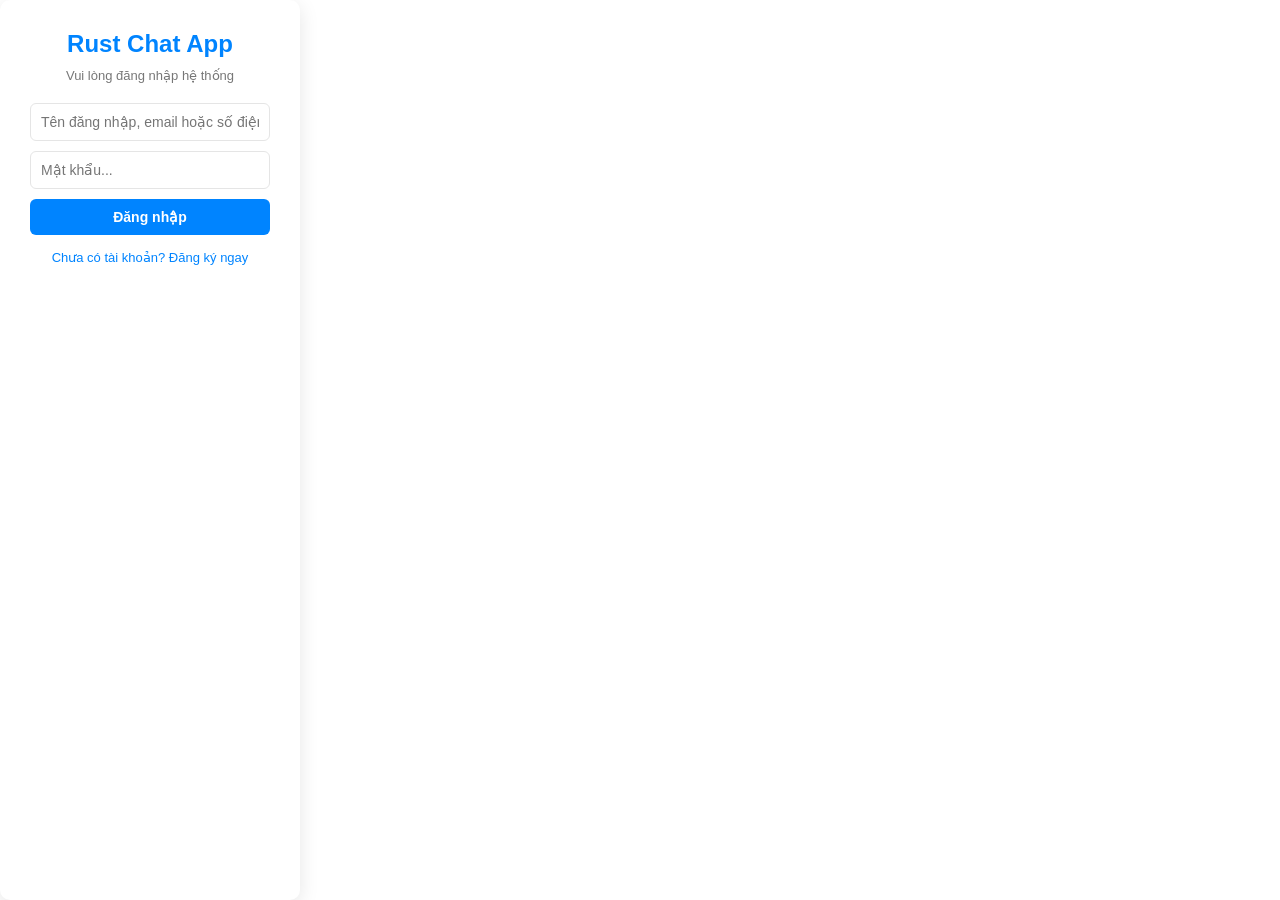
==== commit 426c8e68: "NETW2I: hỗ trợ đăng ký bằng email/số điện thoại, khởi tạo ChatDB và cải thiện luồng auth/session Vấn" ====
--- a/index.html
+++ b/index.html
@@ -288,15 +288,150 @@
       border-radius: 12px;
       background: #f0f0f0;
       max-width: 65%;
+      border-radius: 6px;
+      padding: 2px 4px;
+      background: rgba(0, 132, 255, 0.08);
+      transition: background 0.15s ease, opacity 0.15s ease;
       font-size: 14px;
       line-height: 1.4;
       color: var(--text);
       word-wrap: break-word;
     }
 
+    .msg.deleted {
+      background: rgba(255, 255, 255, 0.12);
+      border: 1px dashed rgba(255, 255, 255, 0.35);
+      color: rgba(255, 255, 255, 0.8);
+      font-style: italic;
+      padding: 8px 12px;
+      border-radius: 12px;
+      max-width: 65%;
+      opacity: 0.95;
+    }
+
+    body:not(.theme-dark) .msg.deleted {
+      background: #5b7ce2;
+      border: 1px solid #3d61c8;
+      color: #0f172a;
+    }
+
+    .msg-group.own .msg.deleted {
+      background: rgba(255, 255, 255, 0.16);
+      border-color: rgba(255, 255, 255, 0.4);
+      color: rgba(255, 255, 255, 0.8);
+    }
+
+    /* Link trong tin nhắn */
+    .msg a {
+      color: inherit;
+      text-decoration: underline;
+      opacity: 0.85;
+      word-break: break-all;
+    }
+    .msg a:hover { opacity: 1; }
+    .msg-group.own .msg a { color: rgba(255, 255, 255, 0.95); }
+
+    .msg-media {
+      margin-top: 6px;
+      display: block;
+    }
+
+    .msg-media img,
+    .msg-media video {
+      display: block;
+      max-width: min(360px, 100%);
+      max-height: 260px;
+      border-radius: 8px;
+      background: #111;
+    }
+
+    .file-link {
+      display: inline-flex;
+      align-items: center;
+      gap: 8px;
+      margin-top: 6px;
+      padding: 8px 10px;
+      border-radius: 8px;
+      background: rgba(0, 0, 0, 0.06);
+      color: inherit;
+      text-decoration: none;
+      max-width: 100%;
+    }
+
+    .msg-group.own .file-link {
+      background: rgba(255, 255, 255, 0.18);
+    }
+
+    .file-name {
+      overflow: hidden;
+      text-overflow: ellipsis;
+      white-space: nowrap;
+    }
+
+    .msg-meta {
+      margin-top: 4px;
+      font-size: 11px;
+      opacity: 0.75;
+    }
+
+    .msg-actions {
+      display: flex;
+      gap: 6px;
+      opacity: 0;
+      transition: opacity 0.15s ease;
+      align-items: center;
+    }
+
+    .msg-group:hover .msg-actions {
+      opacity: 1;
+    }
+
+    .msg-action {
+      padding: 4px 10px;
+      border: 1px solid transparent;
+      border-radius: 999px;
+      background: rgba(255, 255, 255, 0.92);
+      color: #555;
+      cursor: pointer;
+      font-size: 12px;
+      font-weight: 600;
+      transition: background 0.15s ease, color 0.15s ease, border-color 0.15s ease;
+    }
+
+    /* Ensure contrast for light theme: buttons and sidebar names should remain visible */
+    body:not(.theme-dark) .msg-action {
+      background: #fff;
+      border: 1px solid var(--border);
+      color: var(--text);
+    }
+
+    body:not(.theme-dark) .msg-group:not(.own) .msg {
+      background: #f7fbff; /* subtle tint so actions and text contrast */
+    }
+
+    /* Force room names to be clearly visible on any background */
+    .room-item .room-name {
+      color: var(--text) !important;
+    }
+
+    /* Make msg-actions more discoverable on hover in light theme */
+    .msg-group:hover .msg-actions { opacity: 1; }
+
+    .msg-action:hover {
+      background: var(--primary);
+      color: white;
+      border-color: transparent;
+    }
+
     .msg-group.own .msg {
       background: var(--primary);
       color: white;
+    }
+
+    .msg-group.own .msg-action {
+      background: rgba(255, 255, 255, 0.16);
+      color: white;
+      border-color: rgba(255, 255, 255, 0.3);
     }
 
     .msg-group.system .msg {
@@ -312,6 +447,7 @@
       border-top: 1px solid var(--border);
       display: flex;
       gap: 8px;
+      align-items: center;
     }
 
     #message-input {
@@ -345,6 +481,253 @@
       font-size: 14px;
     }
 
+    .btn-tool {
+      width: 38px;
+      height: 38px;
+      border: 1px solid var(--border);
+      border-radius: 6px;
+      background: white;
+      cursor: pointer;
+      font-size: 18px;
+      flex-shrink: 0;
+    }
+
+    .media-panel {
+      padding: 10px 20px;
+      border-top: 1px solid var(--border);
+      background: #fafafa;
+      display: grid;
+      grid-template-columns: 1fr auto;
+      gap: 8px;
+      align-items: center;
+    }
+
+    .media-panel input {
+      min-width: 0;
+      padding: 9px 10px;
+      border: 1px solid var(--border);
+      border-radius: 6px;
+      font-size: 13px;
+      font-family: inherit;
+    }
+
+    .selected-file {
+      min-width: 160px;
+      color: #666;
+      font-size: 12px;
+      overflow: hidden;
+      text-overflow: ellipsis;
+      white-space: nowrap;
+    }
+
+    .edit-bar {
+      padding: 8px 20px;
+      border-top: 1px solid var(--border);
+      background: #fff8e5;
+      display: flex;
+      justify-content: space-between;
+      align-items: center;
+      gap: 10px;
+      font-size: 13px;
+      color: #6b4d00;
+    }
+
+    .link-btn {
+      background: transparent;
+      border: none;
+      color: var(--primary);
+      cursor: pointer;
+      font-weight: 600;
+    }
+
+    .side-actions {
+      display: grid;
+      grid-template-columns: repeat(2, 1fr);
+      gap: 6px;
+      padding: 10px;
+      border-bottom: 1px solid var(--border);
+    }
+
+    .side-actions button,
+    .panel button {
+      border: 1px solid var(--border);
+      background: white;
+      color: var(--text);
+      border-radius: 6px;
+      padding: 8px 10px;
+      font-weight: 600;
+      cursor: pointer;
+      font-size: 12px;
+    }
+
+    .side-actions button:hover,
+    .panel button:hover {
+      border-color: var(--primary);
+      color: var(--primary);
+    }
+
+    .panel {
+      width: 330px;
+      border-left: 1px solid var(--border);
+      background: #fff;
+      display: flex;
+      flex-direction: column;
+    }
+
+    .panel-header {
+      padding: 12px 14px;
+      border-bottom: 1px solid var(--border);
+      display: flex;
+      justify-content: space-between;
+      align-items: center;
+    }
+
+    .panel-body {
+      padding: 14px;
+      overflow-y: auto;
+      display: flex;
+      flex-direction: column;
+      gap: 12px;
+    }
+
+    .panel-section {
+      border: 1px solid var(--border);
+      border-radius: 8px;
+      padding: 10px;
+      display: flex;
+      flex-direction: column;
+      gap: 8px;
+    }
+
+    .panel-section h4 {
+      margin: 0;
+      font-size: 13px;
+    }
+
+    .panel input,
+    .panel textarea,
+    .panel select {
+      width: 100%;
+      padding: 9px 10px;
+      border: 1px solid var(--border);
+      border-radius: 6px;
+      font-family: inherit;
+      font-size: 13px;
+      color: var(--text);
+    }
+
+    .panel textarea {
+      min-height: 80px;
+      resize: vertical;
+    }
+
+    .list-row {
+      display: grid;
+      grid-template-columns: 1fr auto;
+      gap: 8px;
+      align-items: center;
+      padding: 8px;
+      border-radius: 6px;
+      background: var(--bg);
+      font-size: 13px;
+    }
+
+    .list-title {
+      font-weight: 700;
+    }
+
+    .list-note {
+      color: #777;
+      font-size: 12px;
+      margin-top: 2px;
+    }
+
+    body.theme-dark {
+      --text: #f1f5f9;
+      --border: #334155;
+      --bg: #172033;
+      background: #0f172a;
+    }
+
+    body.theme-dark .sidebar,
+    body.theme-dark .chat,
+    body.theme-dark .panel,
+    body.theme-dark .login-card,
+    body.theme-dark .msg-action,
+    body.theme-dark .side-actions button,
+    body.theme-dark .panel button,
+    body.theme-dark .panel input,
+    body.theme-dark .panel textarea,
+    body.theme-dark .panel select {
+      background: #111827;
+      color: var(--text);
+    }
+
+    /* Selection styles to avoid unreadable blue-on-blue highlights */
+    ::selection { background: rgba(0,132,255,0.12); color: inherit; }
+    body.theme-dark ::selection { background: rgba(255,255,255,0.08); color: inherit; }
+
+    /* Ensure action buttons contrast in both themes */
+    .msg-action { background: rgba(255,255,255,0.92); color: var(--text); border: 1px solid var(--border); }
+    body.theme-dark .msg-action { background: rgba(255,255,255,0.06); color: var(--text); border-color: rgba(255,255,255,0.06); }
+    .msg-group.own .msg-action { background: rgba(255,255,255,0.12); color: white; }
+
+    /* Chat composer/input color in dark theme: make typed text darkest gray for strong contrast */
+    body.theme-dark .composer input,
+    body.theme-dark .composer textarea,
+    body.theme-dark .message-input,
+    body.theme-dark #message-input,
+    body.theme-dark .panel input[type="text"],
+    body.theme-dark .panel textarea,
+    body.theme-dark .chat-input {
+      color: #111827; 
+      background: #ffffff; 
+      border-color: rgba(255,255,255,0.08);
+      caret-color: #111827;
+    }
+    body.theme-dark .composer input::placeholder,
+    body.theme-dark .composer textarea::placeholder,
+    body.theme-dark .panel input::placeholder,
+    body.theme-dark .panel textarea::placeholder,
+    body.theme-dark #message-input::placeholder {
+      color: #64748b; /* muted placeholder */
+    }
+
+    h white */
+    body:not(.theme-dark) .msg-deleted,
+    body:not(.theme-dark) .message-deleted,
+    body:not(.theme-dark) .msg .deleted {
+      color: #0b1220; 
+      background: #181818; 
+      border: 1px solid #0989d9;
+      padding: 6px 8px;
+      border-radius: 6px;
+      font-weight: 600;
+    }
+
+    /* Action buttons in light theme: use dark text and clear borders */
+    body:not(.theme-dark) .msg-action {
+      background: #ffffff;
+      color: #0b1220; /* stronger dark text */
+      border: 1px solid #e5e7eb;
+    }
+    body:not(.theme-dark) .msg-action:hover { background: #f1f5f9; }
+    body:not(.theme-dark) .msg-action, body:not(.theme-dark) .msg-action * { color: #0b1220 !important; }
+
+    /* Room active contrast */
+    .room-item.active { background: #e7f3ff; }
+    body.theme-dark .room-item.active { background: #0b2540; }
+
+    @media (max-width: 760px) {
+      .media-panel {
+        grid-template-columns: 1fr;
+      }
+
+      .msg {
+        color: var(--primary);
+        text-decoration: none;
+    }
+
     ::-webkit-scrollbar {
       width: 6px;
     }
@@ -361,6 +744,7 @@
     ::-webkit-scrollbar-thumb:hover {
       background: #999;
     }
+  }
   </style>
 </head>
 <body>
@@ -369,48 +753,78 @@
     <h1 id="auth-title">Rust Chat App</h1>
     <p id="auth-desc">Vui lòng đăng nhập hệ thống</p>
     
-    <input id="username-input" type="text" placeholder="Tên đăng nhập..." maxlength="50">
-    <input id="password-input" type="password" placeholder="Mật khẩu..." maxlength="50">
+    <!-- Login mode inputs -->
+    <div id="login-form">
+      <input id="username-input" type="text" placeholder="Tên đăng nhập, email hoặc số điện thoại..." maxlength="100">
+      <input id="password-input" type="password" placeholder="Mật khẩu..." maxlength="50">
+    </div>
+    
+    <!-- Register mode inputs -->
+    <div id="register-form" style="display: none;">
+      <input id="reg-username" type="text" placeholder="Tên đăng nhập..." maxlength="50">
+      <input id="reg-email" type="email" placeholder="Email..." maxlength="100">
+      <input id="reg-phone" type="tel" placeholder="Số điện thoại..." maxlength="20">
+      <input id="reg-password" type="password" placeholder="Mật khẩu..." maxlength="50">
+      <input id="reg-password-confirm" type="password" placeholder="Xác nhận mật khẩu..." maxlength="50">
+    </div>
     
     <div id="auth-buttons" style="display: flex; flex-direction: column; gap: 10px;">
         <button id="btn-primary" onclick="handleAuth(isLoginMode ? 'login' : 'register')">Đăng nhập</button>
-        <button id="btn-secondary" onclick="handleAuth('register')" 
-                style="background: #28a745; color: white; border: none; padding: 10px; border-radius: 6px; cursor: pointer;">
-            Tạo tài khoản mới
-        </button>
     </div>
     
-    <div id="auth-toggle" style="margin-top: 15px; font-size: 13px;">
+    <div id="auth-toggle" style="margin-top: 15px; font-size: 13px; text-align: center;">
         <a href="#" onclick="toggleAuthMode()" id="toggle-link" style="color: var(--primary); text-decoration: none;">
             Chưa có tài khoản? Đăng ký ngay
         </a>
     </div>
+    
+    <div id="auth-error" style="margin-top: 10px; padding: 10px; background: #ffe5e5; color: #cc0000; border-radius: 6px; font-size: 12px; display: none;"></div>
 </div>
 
     <div class="sidebar hidden" id="sidebar">
       <div class="sidebar-header">
         <h2>Chats</h2>
-        <div style="display: flex; gap: 6px;">
-          <button class="btn-new" onclick="createRoomChat()" style="flex: 1;">Phòng</button>
-          <button class="btn-new" onclick="createPrivateChat()" style="flex: 1;">Riêng</button>
-        </div>
+      </div>
+      <div class="side-actions">
+        <button onclick="openPanel('profile')">Profile</button>
+        <button onclick="openPanel('friends')">Friends</button>
+        <button onclick="openPanel('groups')">Groups</button>
+        <button onclick="openPanel('settings')">Settings</button>
+        <button id="admin-panel-btn" class="hidden" onclick="openPanel('admin')">Admin</button>
+        <button onclick="logout()" style="grid-column: span 2;">Logout</button>
       </div>
       <div id="room-list"></div>
     </div>
 
     <div class="chat hidden" id="chat-screen">
       <div class="chat-header">
-        <h3 id="room-title"># general</h3>
+        <h3 id="room-title">Select a room</h3>
         <button class="btn-leave" onclick="handleLeave()">Rời phòng</button>
       </div>
       <div id="chat-window">
         <div class="empty"></div>
       </div>
+      <div class="media-panel hidden" id="media-panel">
+        <input id="media-file" type="file" accept="image/*,video/*,.pdf,.doc,.docx,.txt" onchange="handleSelectedFile()">
+        <div class="selected-file" id="selected-file">Chua chon tep</div>
+      </div>
+      <div class="edit-bar hidden" id="edit-bar">
+        <span id="edit-label">Dang sua tin nhan</span>
+        <button class="link-btn" onclick="cancelEdit()">Huy</button>
+      </div>
       <div class="input-area">
+        <button class="btn-tool" onclick="toggleMediaPanel()" title="Gửi media">📎</button>
         <input id="message-input" type="text" placeholder="Nhập tin nhắn..." maxlength="500"
                onkeypress="if(event.key==='Enter') sendMessage()">
         <button class="btn-send" onclick="sendMessage()">Gửi</button>
       </div>
+    </div>
+    <div class="panel hidden" id="utility-panel">
+      <div class="panel-header">
+        <h3 id="panel-title">Panel</h3>
+        <button onclick="closePanel()">Close</button>
+      </div>
+      <div class="panel-body" id="panel-body"></div>
     </div>
   </div>
 
@@ -420,16 +834,33 @@
     let currentRoom = null;
     let joinedRooms = new Map();
     let lastUser = "";
+    let editingMessageId = "";
     let suppressCloseAlert = false;
     let isLoginMode = true;
+    let activePanel = "";
+    let currentUserRole = "";
+    let currentUserAvatar = "";
+    let currentUserDisplayName = "";
+    let userGroups = new Map();
 
     const chatWindow = document.getElementById("chat-window");
     const roomTitle = document.getElementById("room-title");
     const roomList = document.getElementById("room-list");
     const messageInput = document.getElementById("message-input");
+    const mediaPanel = document.getElementById("media-panel");
+    const mediaFile = document.getElementById("media-file");
+    const selectedFile = document.getElementById("selected-file");
+    const editBar = document.getElementById("edit-bar");
+    const editLabel = document.getElementById("edit-label");
     const loginScreen = document.getElementById("login");
     const sidebar = document.getElementById("sidebar");
     const chatScreen = document.getElementById("chat-screen");
+    const utilityPanel = document.getElementById("utility-panel");
+    const panelTitle = document.getElementById("panel-title");
+    const panelBody = document.getElementById("panel-body");
+    const adminPanelBtn = document.getElementById("admin-panel-btn");
+
+    applySavedSettings();
 
     function privateRoomId(left, right) {
         const participants = [left.trim(), right.trim()].sort();
@@ -437,6 +868,7 @@
     }
 
     function isPrivateRoom(room) { return room && room.startsWith("dm:"); }
+    function isGroupRoom(room) { return room && room.startsWith("group:"); }
 
     function getPrivateTarget(room) {
         if (!isPrivateRoom(room)) return "";
@@ -444,7 +876,11 @@
         return participants.find((name) => name !== username) || username;
     }
 
-    function displayRoomName(room) { return isPrivateRoom(room) ? `@${getPrivateTarget(room)}` : room; }
+    function displayRoomName(room) {
+        if (isPrivateRoom(room)) return `@${getPrivateTarget(room)}`;
+        if (isGroupRoom(room)) return `# ${room.replace("group:", "")}`;
+        return room;
+    }
 
     function roomAvatar(room) {
         const label = displayRoomName(room);
@@ -456,60 +892,105 @@
         const title = document.getElementById("auth-title");
         const desc = document.getElementById("auth-desc");
         const btnPrimary = document.getElementById("btn-primary");
-        const btnSecondary = document.getElementById("btn-secondary");
         const toggleLink = document.getElementById("toggle-link");
-
+        const loginForm = document.getElementById("login-form");
+        const registerForm = document.getElementById("register-form");
+        const authError = document.getElementById("auth-error");
+
+        authError.style.display = "none";
+        
         if (isLoginMode) {
             title.innerText = "Rust Chat App";
             desc.innerText = "Vui lòng đăng nhập hệ thống";
             btnPrimary.innerText = "Đăng nhập";
-            btnPrimary.style.display = "block";
-            btnSecondary.style.display = "block";
-            btnSecondary.innerText = "Tạo tài khoản mới";
             toggleLink.innerText = "Chưa có tài khoản? Đăng ký ngay";
+            loginForm.style.display = "block";
+            registerForm.style.display = "none";
         } else {
             title.innerText = "Đăng ký tài khoản";
             desc.innerText = "Tham gia cộng đồng Rust";
             btnPrimary.innerText = "Xác nhận Đăng ký";
-            btnSecondary.style.display = "none";
             toggleLink.innerText = "Đã có tài khoản? Đăng nhập";
-        }
-    }
-
-    function handleAuth(mode) {
-        username = document.getElementById("username-input").value.trim();
-        const password = document.getElementById("password-input").value.trim();
-
-        if (!username || !password) {
-            alert("Vui lòng nhập đầy đủ thông tin");
-            return;
-        }
-
-        // Khởi tạo kết nối WebSocket nếu chưa có
+            loginForm.style.display = "none";
+            registerForm.style.display = "block";
+        }
+    }
+
+    async function handleAuth(mode) {
+        const authError = document.getElementById("auth-error");
+        authError.style.display = "none";
+        
+        let user, pass, email, phone;
+        
+        if (mode === "login") {
+            user = document.getElementById("username-input").value.trim();
+            pass = document.getElementById("password-input").value.trim();
+            
+            if (!user || !pass) {
+                authError.textContent = "Vui lòng nhập đầy đủ thông tin đăng nhập";
+                authError.style.display = "block";
+                return;
+            }
+        } else {
+            user = document.getElementById("reg-username").value.trim();
+            email = document.getElementById("reg-email").value.trim();
+            phone = document.getElementById("reg-phone").value.trim();
+            pass = document.getElementById("reg-password").value.trim();
+            const passConfirm = document.getElementById("reg-password-confirm").value.trim();
+            
+            if (!user || !email || !phone || !pass) {
+                authError.textContent = "Vui lòng nhập đầy đủ thông tin";
+                authError.style.display = "block";
+                return;
+            }
+            
+            if (pass !== passConfirm) {
+                authError.textContent = "Mật khẩu không trùng khớp";
+                authError.style.display = "block";
+                return;
+            }
+            
+            if (!email.includes("@") || !email.includes(".")) {
+                authError.textContent = "Email không hợp lệ";
+                authError.style.display = "block";
+                return;
+            }
+            
+            if (!/^\d{10,20}$/.test(phone.replace(/\+/g, ""))) {
+                authError.textContent = "Số điện thoại không hợp lệ (10-20 chữ số)";
+                authError.style.display = "block";
+                return;
+            }
+        }
+
         if (!ws || ws.readyState !== WebSocket.OPEN) {
-            ws = new WebSocket(`ws://${location.hostname}:3000/ws`);
-            
-            ws.onopen = () => {
-                sendAuthRequest(mode, username, password);
-            };
-
-            ws.onmessage = handleServerMessage; // Chuyển logic onmessage ra hàm riêng
+            try {
+                await connectWebSocket();
+            } catch (error) {
+                console.error(error);
+                authError.textContent = "Không thể kết nối tới server. Vui lòng kiểm tra server đang chạy.";
+                authError.style.display = "block";
+                return;
+            }
+
+            ws.onmessage = handleServerMessage;
             ws.onclose = () => {
                 if (!suppressCloseAlert) alert("Mất kết nối tới Server");
                 resetApp();
             };
-        } else {
-            sendAuthRequest(mode, username, password);
-        }
-    }
-
-    function sendAuthRequest(mode, user, pass) {
-        // mode sẽ là 'login' hoặc 'register'
+        }
+
+        sendAuthRequest(mode, user, pass, email, phone);
+    }
+    
+    function sendAuthRequest(mode, user, pass, email, phone) {
         const authData = {
             msg_type: mode, 
             username: user,
             password: pass,
-            content: mode === "register" ? "Yêu cầu đăng ký mới" : "Yêu cầu đăng nhập",
+            email: email || "",
+            phone: phone || "",
+            content: mode === "register" ? "Đăng ký mới" : "Đăng nhập",
             room: "general",
             target: "",
             users: []
@@ -517,115 +998,529 @@
         ws.send(JSON.stringify(authData));
     }
 
+    function createWebSocket(url) {
+      return new Promise((resolve, reject) => {
+        const socket = new WebSocket(url);
+        socket.onopen = () => resolve(socket);
+        socket.onerror = () => reject(new Error(`WebSocket lỗi: ${url}`));
+        socket.onclose = () => reject(new Error(`WebSocket đóng sớm: ${url}`));
+      });
+    }
+
+    async function connectWebSocket() {
+      const protocol = location.protocol === "https:" ? "wss:" : "ws:";
+      const hostname = location.hostname || "127.0.0.1";
+      const ports = [];
+      
+      // Ưu tiên các port WebSocket (3000-3010)
+      for (let port = 3000; port <= 3010; port += 1) {
+        ports.push(port.toString());
+      }
+      
+      // Nếu port hiện tại không phải 8080, thêm vào cuối danh sách
+      const currentPort = location.port || "3000";
+      if (!ports.includes(currentPort)) {
+        ports.push(currentPort);
+      }
+
+      let lastError = null;
+      for (const port of ports) {
+        const url = `${protocol}//${hostname}:${port}/ws`;
+        try {
+          ws = await createWebSocket(url);
+          return;
+        } catch (error) {
+          lastError = error;
+        }
+      }
+
+      throw lastError || new Error("Không thể kết nối WebSocket");
+    }
+
+    function sendAction(msg_type, { content = "", target = "", room = "general" } = {}) {
+      if (!ws || ws.readyState !== WebSocket.OPEN) {
+        alert("Mat ket noi toi server");
+        return;
+      }
+      ws.send(JSON.stringify({ msg_type, username, password: "", content, room, target, users: [] }));
+    }
+
+    function requestDashboardData() {
+      sendAction("profile_get");
+      // Khôi phục các group từ localStorage
+      for (let i = 0; i < localStorage.length; i++) {
+        const key = localStorage.key(i);
+        if (key && key.startsWith('group_')) {
+          const groupData = JSON.parse(localStorage.getItem(key));
+          if (groupData && groupData.id) {
+            joinRoom(groupData.id);
+          }
+        }
+      }
+    }
+
+    function handleControlMessage(data) {
+      const controlTypes = new Set(["profile_data", "friend_search_result", "friends_data", "groups_data", "admin_users_data"]);
+      if (!controlTypes.has(data.msg_type)) return false;
+      const payload = data.content ? JSON.parse(data.content) : null;
+      if (data.msg_type === "profile_data") {
+        // Cập nhật username thực tế từ server
+        if (payload && payload.username && username !== payload.username) {
+          username = payload.username;
+        }
+        
+        // Lưu avatar cũ để so sánh
+        const oldAvatar = currentUserAvatar;
+        
+        // Cập nhật thông tin profile người dùng hiện tại
+        if (payload && payload.avatar_url) {
+          currentUserAvatar = payload.avatar_url;
+        }
+        if (payload && payload.display_name) {
+          currentUserDisplayName = payload.display_name;
+        }
+        
+        // Nếu avatar thay đổi, re-render lại tất cả messages
+        if (oldAvatar !== currentUserAvatar) {
+          refreshMessagesWithAvatar();
+        }
+        
+        updateAdminVisibility(payload);
+        if (activePanel === "profile") renderProfilePanel(payload);
+      }
+      if (data.msg_type === "friend_search_result") renderFriendSearchResult(payload);
+      if (data.msg_type === "friends_data") renderFriendsPanel(payload);
+      if (data.msg_type === "groups_data") {
+        // Lưu danh sách groups
+        if (payload && Array.isArray(payload)) {
+          userGroups.clear();
+          payload.forEach(g => {
+            if (g.group_id) userGroups.set(g.group_id, g.group_name);
+          });
+        }
+        renderGroupsPanel(payload);
+      }
+      if (data.msg_type === "admin_users_data") renderAdminPanel(payload);
+      return true;
+    }
+
+    function openPanel(panel) {
+      activePanel = panel;
+      utilityPanel.classList.remove("hidden");
+      if (panel === "profile") {
+        panelTitle.textContent = "Profile";
+        panelBody.innerHTML = "<div class='panel-section'>Dang tai profile...</div>";
+        sendAction("profile_get");
+      } else if (panel === "friends") {
+        panelTitle.textContent = "Friends";
+        renderFriendsPanel({ friends: [], incoming: [], outgoing: [] });
+        sendAction("friends_list");
+      } else if (panel === "groups") {
+        panelTitle.textContent = "Groups";
+        renderGroupsPanel({ groups: [], invites: [], join_requests: [] });
+        sendAction("groups_list");
+      } else if (panel === "admin") {
+        panelTitle.textContent = "Admin";
+        renderAdminPanel({ users: [] });
+        sendAction("admin_users_list");
+      } else {
+        panelTitle.textContent = "Settings";
+        renderSettingsPanel();
+      }
+    }
+
+    function closePanel() {
+      activePanel = "";
+      utilityPanel.classList.add("hidden");
+      panelBody.innerHTML = "";
+    }
+
+    function refreshMessagesWithAvatar() {
+      // Re-render all messages when user avatar changes
+      if (currentRoom && joinedRooms.has(currentRoom)) {
+        const roomData = joinedRooms.get(currentRoom);
+        if (roomData && roomData.msgs) {
+          chatWindow.innerHTML = "";
+          lastUser = "";
+          roomData.msgs.forEach(msg => renderMessage(msg));
+        }
+      }
+    }
+
+    function renderProfilePanel(profile) {
+      if (activePanel && activePanel !== "profile") return;
+      activePanel = "profile";
+      utilityPanel.classList.remove("hidden");
+      panelTitle.textContent = "Profile";
+      updateAdminVisibility(profile);
+      
+      const avatarImg = profile.avatar_url ? `<img src="${escapeAttr(profile.avatar_url)}" style="width:60px; height:60px; border-radius:50%; object-fit:cover;">` : `<div style="width:60px; height:60px; background:#0084ff; border-radius:50%; display:flex; align-items:center; justify-content:center; color:white; font-size:24px; font-weight:bold;">${escapeHtml(profile.username[0].toUpperCase())}</div>`;
+      
+      panelBody.innerHTML = `
+        <div class="panel-section">
+          <h4 style="text-align:center; margin-bottom:10px;">Avatar</h4>
+          <div style="text-align:center; margin-bottom:10px;">
+            ${avatarImg}
+          </div>
+          <input id="avatar-file" type="file" accept="image/*" onchange="uploadAvatar()" style="width:100%;">
+          <small style="color:#999;">Kích thước tối đa: 5MB. Định dạng: JPG, PNG, GIF</small>
+        </div>
+        
+        <div class="panel-section">
+          <h4>Thông tin cá nhân</h4>
+          <label style="font-size:12px; color:#666;">Tên đăng nhập</label>
+          <input type="text" value="${escapeAttr(profile.username)}" disabled style="opacity:0.6;">
+          
+          <label style="font-size:12px; color:#666; margin-top:8px;">Email</label>
+          <input type="email" value="${escapeAttr(profile.email || "")}" disabled style="opacity:0.6;">
+          
+          <label style="font-size:12px; color:#666; margin-top:8px;">Số điện thoại</label>
+          <input type="tel" value="${escapeAttr(profile.phone || "")}" disabled style="opacity:0.6;">
+          
+          <label style="font-size:12px; color:#666; margin-top:8px;">Tên hiển thị</label>
+          <input id="profile-display" value="${escapeAttr(profile.display_name || profile.username)}" maxlength="100" placeholder="Tên hiển thị">
+          
+          <label style="font-size:12px; color:#666; margin-top:8px;">Giới thiệu</label>
+          <textarea id="profile-bio" maxlength="500" placeholder="Giới thiệu ngắn">${escapeHtml(profile.bio || "")}</textarea>
+          
+          <button onclick="saveProfile()" style="width:100%; margin-top:8px;">Lưu thay đổi</button>
+        </div>`;
+    }
+    
+    function uploadAvatar() {
+      const fileInput = document.getElementById("avatar-file");
+      const file = fileInput.files[0];
+      
+      if (!file) return;
+      
+      if (file.size > 5 * 1024 * 1024) {
+        alert("Kích thước file quá lớn (tối đa 5MB)");
+        return;
+      }
+      
+      const reader = new FileReader();
+      reader.onload = function(e) {
+        const base64 = e.target.result;
+        const displayName = document.getElementById("profile-display").value.trim();
+        const bio = document.getElementById("profile-bio").value.trim();
+        sendAction("profile_update", { 
+          content: JSON.stringify({ 
+            display_name: displayName, 
+            bio: bio,
+            avatar_url: base64
+          }) 
+        });
+        alert("Avatar đã được cập nhật!");
+      };
+      reader.readAsDataURL(file);
+    }
+
+    function saveProfile() {
+      const displayName = document.getElementById("profile-display").value.trim();
+      const bio = document.getElementById("profile-bio").value.trim();
+      sendAction("profile_update", { 
+        content: JSON.stringify({ 
+          display_name: displayName, 
+          bio: bio
+        }) 
+      });
+      alert("Thông tin cá nhân đã được cập nhật!");
+    }
+
+    function updateAdminVisibility(profile) {
+      currentUserRole = profile?.role || "";
+      adminPanelBtn.classList.toggle("hidden", currentUserRole !== "admin");
+    }
+
+    function renderFriendsPanel(data) {
+      if (activePanel && activePanel !== "friends") return;
+      activePanel = "friends";
+      utilityPanel.classList.remove("hidden");
+      panelTitle.textContent = "Friends";
+      panelBody.innerHTML = `
+        <div class="panel-section">
+          <h4>Find user</h4>
+          <input id="friend-search" placeholder="username">
+          <button onclick="searchFriend()">Search</button>
+          <div id="friend-search-result"></div>
+        </div>
+        <div class="panel-section"><h4>Friends</h4>${renderUserRows(data.friends || [], (u) => `<button onclick="joinRoom(privateRoomId(username, '${escapeJs(u.username)}'))">DM</button>`)}</div>
+        <div class="panel-section"><h4>Incoming requests</h4>${renderUserRows(data.incoming || [], (u) => `<button onclick="friendRespond('${escapeJs(u.username)}', true)">Accept</button><button onclick="friendRespond('${escapeJs(u.username)}', false)">Decline</button>`)}</div>
+        <div class="panel-section"><h4>Outgoing requests</h4>${renderUserRows(data.outgoing || [], () => `<span class="list-note">Pending</span>`)}</div>`;
+    }
+
+    function searchFriend() {
+      const target = document.getElementById("friend-search").value.trim();
+      if (target) sendAction("friend_search", { target });
+    }
+
+    function renderFriendSearchResult(user) {
+      const box = document.getElementById("friend-search-result");
+      if (!box) return;
+      if (!user) {
+        box.innerHTML = `<div class="list-note">Khong tim thay user</div>`;
+        return;
+      }
+      box.innerHTML = `<div class="list-row"><div><div class="list-title">${escapeHtml(user.display_name || user.username)}</div><div class="list-note">@${escapeHtml(user.username)}</div></div><button onclick="sendFriendRequest('${escapeJs(user.username)}')">Add</button></div>`;
+    }
+
+    function sendFriendRequest(target) { sendAction("friend_request", { target }); }
+    function friendRespond(target, accept) { sendAction(accept ? "friend_accept" : "friend_decline", { target }); }
+
+    function renderGroupsPanel(data) {
+      if (activePanel && activePanel !== "groups") return;
+      activePanel = "groups";
+      utilityPanel.classList.remove("hidden");
+      panelTitle.textContent = "Groups";
+      panelBody.innerHTML = `
+        <div class="panel-section">
+          <h4>Create / Join</h4>
+          <input id="group-name" placeholder="group name">
+          <button onclick="createGroup()">Create group</button>
+          <button onclick="requestJoinGroup()">Request to join</button>
+        </div>
+        <div class="panel-section"><h4>Your groups</h4>${renderGroupRows(data.groups || [])}</div>
+        <div class="panel-section"><h4>Invites</h4>${(data.invites || []).map(g => `<div class="list-row"><div><div class="list-title">${escapeHtml(g.name)}</div><div class="list-note">Owner: ${escapeHtml(g.owner)}</div></div><button onclick="acceptGroupInvite('${escapeJs(g.name)}')">Accept</button></div>`).join("") || "<div class='list-note'>No invites</div>"}</div>
+        <div class="panel-section"><h4>Join requests</h4>${(data.join_requests || []).map(r => `<div class="list-row"><div><div class="list-title">${escapeHtml(r.username)}</div><div class="list-note">${escapeHtml(r.group)}</div></div><div><button onclick="respondGroupJoin('${escapeJs(r.group)}', '${escapeJs(r.username)}', true)">Accept</button><button onclick="respondGroupJoin('${escapeJs(r.group)}', '${escapeJs(r.username)}', false)">Decline</button></div></div>`).join("") || "<div class='list-note'>No requests</div>"}</div>`;
+    }
+
+    function renderGroupRows(groups) {
+      if (!groups.length) return "<div class='list-note'>No groups</div>";
+      return groups.map(g => `<div class="list-row"><div><div class="list-title">${escapeHtml(g.name)}</div><div class="list-note">${escapeHtml(g.role)} - owner ${escapeHtml(g.owner)}</div></div><div><button onclick="joinRoom('group:${escapeJs(g.name)}')">Open</button>${g.role === "owner" ? `<button onclick="inviteToGroup('${escapeJs(g.name)}')">Invite</button>` : ""}</div></div>`).join("");
+    }
+
+    function createGroup() {
+      const name = document.getElementById("group-name").value.trim();
+      if (name) sendAction("group_create", { target: name });
+    }
+    function requestJoinGroup() {
+      const name = document.getElementById("group-name").value.trim();
+      if (name) sendAction("group_join_request", { target: name });
+    }
+    function inviteToGroup(group) {
+      const target = prompt("Username to invite:");
+      if (target) sendAction("group_invite", { room: `group:${group}`, target: target.trim() });
+    }
+    function acceptGroupInvite(group) { 
+      sendAction("group_invite_accept", { target: group });
+      // Sau khi accept, tự động join group
+      setTimeout(() => {
+        joinRoom(`group:${group}`);
+      }, 500);
+    }
+    function respondGroupJoin(group, target, accept) {
+      sendAction(accept ? "group_join_accept" : "group_join_decline", { room: `group:${group}`, target });
+    }
+
+    function renderSettingsPanel() {
+      const theme = localStorage.getItem("chat-theme") || "light";
+      const sound = localStorage.getItem("chat-sound") || "off";
+      panelBody.innerHTML = `
+        <div class="panel-section">
+          <h4>Interface</h4>
+          <select id="setting-theme" onchange="saveUiSettings()"><option value="light" ${theme === "light" ? "selected" : ""}>Light</option><option value="dark" ${theme === "dark" ? "selected" : ""}>Dark</option></select>
+          <select id="setting-sound" onchange="saveUiSettings()"><option value="off" ${sound === "off" ? "selected" : ""}>Sound off</option><option value="on" ${sound === "on" ? "selected" : ""}>Sound on</option></select>
+        </div>
+        <div class="panel-section">
+          <h4>Password</h4>
+          <input id="old-password" type="password" placeholder="Old password">
+          <input id="new-password" type="password" placeholder="New password">
+          <button onclick="changePassword()">Change password</button>
+        </div>`;
+    }
+
+    function saveUiSettings() {
+      localStorage.setItem("chat-theme", document.getElementById("setting-theme").value);
+      localStorage.setItem("chat-sound", document.getElementById("setting-sound").value);
+      applySavedSettings();
+    }
+    function applySavedSettings() {
+      const theme = localStorage.getItem("chat-theme") || "light";
+      document.body.classList.toggle("theme-dark", theme === "dark");
+    }
+    function changePassword() {
+      const oldPassword = document.getElementById("old-password").value;
+      const newPassword = document.getElementById("new-password").value;
+      if (!oldPassword || !newPassword) return alert("Nhap day du mat khau");
+      sendAction("settings_change_password", { content: JSON.stringify({ old_password: oldPassword, new_password: newPassword }) });
+    }
+
+    function renderAdminPanel(data) {
+      if (activePanel && activePanel !== "admin") return;
+      activePanel = "admin";
+      utilityPanel.classList.remove("hidden");
+      panelTitle.textContent = "Admin";
+      panelBody.innerHTML = `
+        <div class="panel-section">
+          <h4>User management</h4>
+          <input id="admin-user-search" placeholder="Search username or display name" onkeypress="if(event.key==='Enter') searchAdminUsers()">
+          <button onclick="searchAdminUsers()">Search</button>
+        </div>
+        <div class="panel-section">
+          <h4>Users</h4>
+          ${renderAdminUserRows(data.users || [])}
+        </div>`;
+    }
+
+    function renderAdminUserRows(users) {
+      if (!users.length) return "<div class='list-note'>No users</div>";
+      return users.map(user => {
+        const activeId = `admin-active-${user.id}`;
+        const roleId = `admin-role-${user.id}`;
+        return `
+          <div class="list-row">
+            <div>
+              <div class="list-title">${escapeHtml(user.display_name || user.username)}</div>
+              <div class="list-note">@${escapeHtml(user.username)} - ${escapeHtml(user.is_active ? "active" : "inactive")}</div>
+              <div class="list-note">Created ${escapeHtml(formatAdminDate(user.created_at))}${user.last_login_at ? ` - Last login ${escapeHtml(formatAdminDate(user.last_login_at))}` : ""}</div>
+            </div>
+            <div>
+              <select id="${roleId}">
+                <option value="user" ${user.role === "user" ? "selected" : ""}>user</option>
+                <option value="admin" ${user.role === "admin" ? "selected" : ""}>admin</option>
+              </select>
+              <label class="list-note"><input id="${activeId}" type="checkbox" ${user.is_active ? "checked" : ""}> Active</label>
+              <button onclick="saveAdminUser(${user.id})">Save</button>
+            </div>
+          </div>`;
+      }).join("");
+    }
+
+    function searchAdminUsers() {
+      const target = document.getElementById("admin-user-search")?.value.trim() || "";
+      sendAction("admin_users_list", { target });
+    }
+
+    function saveAdminUser(userId) {
+      const role = document.getElementById(`admin-role-${userId}`).value;
+      const isActive = document.getElementById(`admin-active-${userId}`).checked;
+      sendAction("admin_user_update", {
+        content: JSON.stringify({ user_id: userId, role, is_active: isActive })
+      });
+    }
+
+    function logout() {
+      suppressCloseAlert = true;
+      if (ws && ws.readyState === WebSocket.OPEN) sendAction("logout");
+      if (ws) ws.close();
+      resetApp();
+    }
+
+    function renderUserRows(users, actionRenderer) {
+      if (!users.length) return "<div class='list-note'>Empty</div>";
+      return users.map(u => `<div class="list-row"><div><div class="list-title">${escapeHtml(u.display_name || u.username)}</div><div class="list-note">@${escapeHtml(u.username)}</div></div><div>${actionRenderer(u)}</div></div>`).join("");
+    }
+    function escapeHtml(value) {
+      return String(value ?? "").replace(/[&<>"']/g, c => ({ "&": "&amp;", "<": "&lt;", ">": "&gt;", '"': "&quot;", "'": "&#039;" }[c]));
+    }
+    function escapeAttr(value) { return escapeHtml(value).replace(/`/g, "&#096;"); }
+    function escapeJs(value) { return String(value ?? "").replace(/\\/g, "\\\\").replace(/'/g, "\\'"); }
+
+    // Phát hiện URL và wrap thành thẻ <a> có thể click
+    const _URL_RE = /https?:\/\/[^\s<>"']+[^\s<>"'.,:;!?)\]]/g;
+    function linkifyContent(text) {
+      const frag = document.createDocumentFragment();
+      let last = 0;
+      for (const m of text.matchAll(_URL_RE)) {
+        if (m.index > last)
+          frag.appendChild(document.createTextNode(text.slice(last, m.index)));
+        const a = document.createElement("a");
+        a.href = m[0];
+        a.textContent = m[0];
+        a.target = "_blank";
+        a.rel = "noopener noreferrer";
+        frag.appendChild(a);
+        last = m.index + m[0].length;
+      }
+      if (last < text.length)
+        frag.appendChild(document.createTextNode(text.slice(last)));
+      return frag;
+    }
+
     function handleServerMessage(e) {
         const data = JSON.parse(e.data);
-        
+
+        if (handleControlMessage(data)) {
+            return;
+        }
+
         if (data.msg_type === "error") {
-        alert("Thông báo: " + data.content);
-        return; 
-      }
-
-        // Logic chuyển màn hình khi Đăng ký/Đăng nhập thành công
-        // Server nên gửi msg_type: "system" và content chứa chữ "thành công"
-        if (data.msg_type === "system" && data.content.toLowerCase().includes("thành công")) {
+            alert("Thông báo: " + data.content);
+            return;
+        }
+
+        if (data.msg_type === "system" && data.content.toLowerCase().includes("đăng nhập thành công")) {
+          // Remove blocking alert on successful login — switch to non-blocking UI update
+          loginScreen.classList.add("hidden");
+          sidebar.classList.remove("hidden");
+          chatScreen.classList.remove("hidden");
+          requestDashboardData();
+          sendAction("profile_get");
+          return;
+        }
+
+        if (data.msg_type === "system" && data.content.toLowerCase().includes("đăng ký thành công")) {
             alert(data.content);
-            if (isLoginMode === false) {
-                toggleAuthMode(); // Chuyển về màn hình Đăng nhập sau khi đăng ký xong
-            } else {
-                loginScreen.classList.add("hidden");
-                sidebar.classList.remove("hidden");
-                chatScreen.classList.remove("hidden");
-                joinRoom("general");
+            if (!isLoginMode) {
+                toggleAuthMode();
             }
-        }
-
-        // Lưu và hiển thị tin nhắn như cũ
+            return;
+        }
+
         if (!joinedRooms.has(data.room)) {
             joinedRooms.set(data.room, { msgs: [] });
         }
-        joinedRooms.get(data.room).msgs.push(data);
+
+        const isUpdate = upsertRoomMessage(data.room, data);
         renderSidebar();
 
         if (data.room === currentRoom) {
-            renderMessage(data);
+            if (isUpdate) {
+                renderMessages();
+            } else {
+                renderMessage(data);
+            }
         }
     }
 
     function resetApp() {
       ws = null;
+      username = "";
       currentRoom = null;
       joinedRooms = new Map();
       lastUser = "";
+      currentUserRole = "";
+      currentUserAvatar = "";
+      currentUserDisplayName = "";
+      userGroups.clear();
       suppressCloseAlert = false;
+      adminPanelBtn.classList.add("hidden");
       roomList.innerHTML = "";
       chatWindow.innerHTML = '<div class="empty"></div>';
+      closePanel();
       loginScreen.classList.remove("hidden");
       sidebar.classList.add("hidden");
       chatScreen.classList.add("hidden");
-    }
-
-    function connect() {
-        username = document.getElementById("username-input").value.trim();
-        const password = document.getElementById("password-input").value.trim();
-
-        if (!username || !password) {
-            alert("Vui lòng nhập đầy đủ tài khoản và mật khẩu");
-            return;
-        }
-
-        // Đổi IP/Port tương ứng với Server Rust của bạn
-        ws = new WebSocket(`ws://${location.hostname}:3000/ws`);
-
-        ws.onopen = () => {
-            // Gửi bản tin Login - Phải khớp với Struct ChatMessage trong Rust
-            const loginData = {
-                msg_type: "login",
-                username: username,
-                password: password, // MSSQL sẽ check pass này
-                content: "đang đăng nhập...",
-                room: "general",
-                target: "",
-                users: []
-            };
-            ws.send(JSON.stringify(loginData));
-        };
-
-        ws.onmessage = (e) => {
-            const data = JSON.parse(e.data);
-            
-            // Xử lý lỗi từ Backend (Ví dụ: Sai pass SQL)
-            if (data.msg_type === "error") {
-                alert("Lỗi hệ thống: " + data.content);
-                suppressCloseAlert = true;
-                ws.close();
-                return;
-            }
-
-            // Khi Login thành công, server thường gửi tin nhắn system
-            if (loginScreen.classList.contains("hidden") === false) {
-                loginScreen.classList.add("hidden");
-                sidebar.classList.remove("hidden");
-                chatScreen.classList.remove("hidden");
-                joinRoom("general");
-            }
-
-            // Lưu trữ và hiển thị tin nhắn
-            if (!joinedRooms.has(data.room)) {
-                joinedRooms.set(data.room, { msgs: [] });
-            }
-            joinedRooms.get(data.room).msgs.push(data);
-            renderSidebar();
-
-            if (data.room === currentRoom) {
-                renderMessage(data);
-            }
-        };
-
-        ws.onclose = () => {
-            if (!suppressCloseAlert) alert("Mất kết nối tới Server ACE Store");
-            resetApp();
-        };
-    }
+      document.getElementById("auth-error").style.display = "none";
+      
+      // Reset to login mode
+      isLoginMode = true;
+      const loginForm = document.getElementById("login-form");
+      const regForm = document.getElementById("register-form");
+      if (loginForm && regForm) {
+        loginForm.style.display = "block";
+        regForm.style.display = "none";
+      }
+      const title = document.getElementById("auth-title");
+      if (title) title.innerText = "Rust Chat App";
+      const desc = document.getElementById("auth-desc");
+      if (desc) desc.innerText = "Vui lòng đăng nhập hệ thống";
+      const btnPrimary = document.getElementById("btn-primary");
+      if (btnPrimary) btnPrimary.innerText = "Đăng nhập";
+      const toggleLink = document.getElementById("toggle-link");
+      if (toggleLink) toggleLink.innerText = "Chưa có tài khoản? Đăng ký ngay";
+    }
+
 
     function joinRoom(room) {
       if (joinedRooms.has(room)) {
@@ -634,6 +1529,14 @@
       }
 
       joinedRooms.set(room, { msgs: [] });
+      // Lưu group vào localStorage nếu là group (bắt đầu với 'group:')
+      if (room.startsWith('group:')) {
+        const groupData = {
+          id: room,
+          timestamp: Date.now()
+        };
+        localStorage.setItem(`group_${room}`, JSON.stringify(groupData));
+      }
       ws.send(JSON.stringify({
         msg_type: "join",
         username: username,
@@ -649,7 +1552,16 @@
     function switchRoom(room) {
       currentRoom = room;
       lastUser = "";
-      roomTitle.textContent = isPrivateRoom(room) ? displayRoomName(room) : `# ${room}`;
+      cancelEdit();
+      if (!room) {
+        roomTitle.textContent = "Select a room";
+        renderSidebar();
+        renderMessages();
+        return;
+      }
+      roomTitle.textContent = isPrivateRoom(room)
+        ? displayRoomName(room)
+        : (displayRoomName(room).startsWith("#") ? displayRoomName(room) : `# ${displayRoomName(room)}`);
       renderSidebar();
       renderMessages();
     }
@@ -657,15 +1569,40 @@
     function sendMessage() {
         const input = document.getElementById("message-input");
         const content = input.value.trim();
-        if (!content || !ws || ws.readyState !== WebSocket.OPEN) return;
-
+        if (!ws || ws.readyState !== WebSocket.OPEN) return;
+
+        if (editingMessageId) {
+            if (!content) return;
+            ws.send(JSON.stringify({
+                msg_type: "edit",
+                username: username,
+                password: "",
+                content: content,
+                room: currentRoom,
+                target: "",
+                users: [],
+                message_id: editingMessageId
+            }));
+            cancelEdit();
+            return;
+        }
+
+        if (mediaFile.files.length > 0) {
+            sendMedia(content);
+            return;
+        }
+
+        if (!content) return;
+        if (!currentRoom) {
+            alert("Vui lòng chọn phòng trước khi gửi tin nhắn.");
+            return;
+        }
         const target = isPrivateRoom(currentRoom) ? getPrivateTarget(currentRoom) : "";
 
-        // Cấu trúc chuẩn để lưu vào SQL Server
         const msg = {
             msg_type: "message",
             username: username,
-            password: "", // Không gửi pass khi chat
+            password: "",
             content: content,
             room: currentRoom,
             target: target,
@@ -677,8 +1614,8 @@
     }
 
     function handleLeave() {
-      if (!currentRoom || currentRoom === "general") {
-        alert("Không thể rời khỏi phòng chung");
+      if (!currentRoom) {
+        alert("Không có phòng nào để rời");
         return;
       }
 
@@ -693,7 +1630,11 @@
       }));
 
       joinedRooms.delete(currentRoom);
-      switchRoom("general");
+      currentRoom = null;
+      roomTitle.textContent = "Select a room";
+      lastUser = "";
+      renderSidebar();
+      renderMessages();
     }
 
     function renderSidebar() {
@@ -715,6 +1656,7 @@
 
     function renderMessages() {
       chatWindow.innerHTML = "";
+      lastUser = "";
       if (!currentRoom) return;
       const data = joinedRooms.get(currentRoom);
       if (data) data.msgs.forEach(renderMessage);
@@ -732,8 +1674,15 @@
         if (isNewUser && msg.username !== username) {
           const header = document.createElement("div");
           header.className = "msg-user-header";
+          // Sử dụng avatar từ profile nếu có, không thì dùng chữ cái đầu tiên
+          let avatarContent = msg.username[0].toUpperCase();
+          let avatarClass = "";
+          if (msg.username === username && currentUserAvatar) {
+            avatarContent = `<img src="${currentUserAvatar}" alt="${msg.username}" style="width:100%;height:100%;border-radius:50%;object-fit:cover;">`;
+            avatarClass = " avatar-img";
+          }
           header.innerHTML = `
-            <div class="msg-avatar">${msg.username[0].toUpperCase()}</div>
+            <div class="msg-avatar${avatarClass}">${avatarContent}</div>
             <div class="msg-username">${msg.username}</div>
           `;
           chatWindow.appendChild(header);
@@ -742,8 +1691,28 @@
         const div = document.createElement("div");
         div.className = "msg-group" + (msg.username === username ? " own" : "");
         const msgEl = document.createElement("div");
-        msgEl.className = "msg";
-        msgEl.textContent = msg.content;
+        msgEl.className = "msg" + (msg.msg_type === "deleted" ? " deleted" : "");
+        msgEl.appendChild(buildMessageContent(msg));
+        if (msg.msg_type === "edited") {
+          const meta = document.createElement("div");
+          meta.className = "msg-meta";
+          meta.textContent = `da sua${msg.timestamp ? " - " + formatMessageTime(msg.timestamp) : ""}`;
+          msgEl.appendChild(meta);
+        } else if (msg.timestamp) {
+          const meta = document.createElement("div");
+          meta.className = "msg-meta";
+          meta.textContent = formatMessageTime(msg.timestamp);
+          msgEl.appendChild(meta);
+        }
+        if (msg.username === username && canModifyMessage(msg)) {
+          const actions = document.createElement("div");
+          actions.className = "msg-actions";
+          actions.innerHTML = `
+            <button class="msg-action" title="Sửa" onclick="startEdit('${msg.message_id}')">Sửa</button>
+            <button class="msg-action" title="Xóa" onclick="deleteMessage('${msg.message_id}')">Xóa</button>
+          `;
+          div.appendChild(actions);
+        }
         div.appendChild(msgEl);
         chatWindow.appendChild(div);
       }
@@ -763,6 +1732,285 @@
         joinRoom(privateRoomId(username, target.trim()));
       }
     }
+
+    function sendMedia(caption) {
+      if (!currentRoom) {
+        alert("Vui lòng chọn phòng trước khi gửi media.");
+        return;
+      }
+
+      const file = mediaFile.files[0];
+      if (!file) {
+        alert("Chon tep truoc khi gui");
+        return;
+      }
+
+      // Kiểm tra kích thước
+      const maxSize = 5 * 1024 * 1024; // 5MB
+      if (file.size > maxSize) {
+        alert(`File quá lớn! Tối đa ${formatBytes(maxSize)}`);
+        return;
+      }
+
+      if (!ws || ws.readyState !== WebSocket.OPEN) {
+        alert("Mất kết nối tới server");
+        return;
+      }
+
+      // Hiển thị loading
+      const originalText = messageInput.placeholder;
+      messageInput.placeholder = "Đang gửi file...";
+      messageInput.disabled = true;
+      const sendBtn = document.querySelector(".btn-send");
+      sendBtn.disabled = true;
+
+      const reader = new FileReader();
+      reader.onprogress = (e) => {
+        if (e.lengthComputable) {
+          const percentComplete = (e.loaded / e.total) * 100;
+          messageInput.placeholder = `Gửi file... ${Math.round(percentComplete)}%`;
+        }
+      };
+      
+      reader.onload = () => {
+        try {
+          const mediaMsg = {
+            msg_type: "media",
+            username,
+            password: "",
+            content: caption,
+            room: currentRoom,
+            target: isPrivateRoom(currentRoom) ? getPrivateTarget(currentRoom) : "",
+            users: [],
+            message_id: "",
+            timestamp: 0,
+            media: {
+              media_type: detectMediaType(file),
+              file_url: reader.result,
+              file_name: file.name,
+              file_size: file.size,
+              mime_type: file.type || "application/octet-stream"
+            }
+          };
+          
+          ws.send(JSON.stringify(mediaMsg));
+          
+          messageInput.value = "";
+          clearMediaInputs();
+          mediaPanel.classList.add("hidden");
+          messageInput.placeholder = originalText;
+          messageInput.disabled = false;
+          sendBtn.disabled = false;
+          messageInput.focus();
+        } catch (error) {
+          console.error("Lỗi gửi file:", error);
+          alert("Lỗi khi gửi file: " + error.message);
+          messageInput.placeholder = originalText;
+          messageInput.disabled = false;
+          sendBtn.disabled = false;
+        }
+      };
+      
+      reader.onerror = (error) => {
+        console.error("Lỗi đọc file:", error);
+        alert("Không thể đọc file");
+        messageInput.placeholder = originalText;
+        messageInput.disabled = false;
+        sendBtn.disabled = false;
+      };
+      
+      reader.readAsDataURL(file);
+    }
+
+    function upsertRoomMessage(room, msg) {
+      // Ensure room exists in joinedRooms
+      if (!joinedRooms.has(room)) {
+        joinedRooms.set(room, { msgs: [] });
+      }
+      
+      const data = joinedRooms.get(room);
+      const id = msg.message_id;
+      if (!id) {
+        data.msgs.push(msg);
+        return false;
+      }
+
+      const existingIndex = data.msgs.findIndex((item) => item.message_id === id);
+      if (existingIndex >= 0) {
+        data.msgs[existingIndex] = msg;
+        return true;
+      } else {
+        data.msgs.push(msg);
+        return false;
+      }
+    }
+
+    function buildMessageContent(msg) {
+      const wrapper = document.createElement("div");
+      const text = document.createElement("div");
+      const rawText = msg.content || mediaFallbackText(msg);
+      text.appendChild(linkifyContent(rawText));
+      wrapper.appendChild(text);
+
+      if (msg.media && msg.msg_type !== "deleted") {
+        wrapper.appendChild(renderMedia(msg.media));
+        const meta = document.createElement("div");
+        meta.className = "msg-meta";
+        meta.textContent = `${msg.media.file_name} - ${formatBytes(msg.media.file_size)}`;
+        wrapper.appendChild(meta);
+      }
+
+      return wrapper;
+    }
+
+    function renderMedia(media) {
+      const box = document.createElement("div");
+      box.className = "msg-media";
+
+      if (media.media_type === "image") {
+        const img = document.createElement("img");
+        img.src = media.file_url;
+        img.alt = media.file_name;
+        box.appendChild(img);
+      } else if (media.media_type === "video") {
+        const video = document.createElement("video");
+        video.src = media.file_url;
+        video.controls = true;
+        box.appendChild(video);
+      } else {
+        const link = document.createElement("a");
+        link.className = "file-link";
+        link.href = media.file_url;
+        link.target = "_blank";
+        link.rel = "noopener noreferrer";
+        link.innerHTML = `<span>File</span><span class="file-name"></span>`;
+        link.querySelector(".file-name").textContent = media.file_name;
+        box.appendChild(link);
+      }
+
+      return box;
+    }
+
+    function toggleMediaPanel() {
+      if (editingMessageId) cancelEdit();
+      mediaPanel.classList.toggle("hidden");
+      mediaFile.focus();
+    }
+
+    function clearMediaInputs() {
+      mediaFile.value = "";
+      selectedFile.textContent = "Chua chon tep";
+    }
+
+    function handleSelectedFile() {
+      const file = mediaFile.files[0];
+      if (!file) {
+        selectedFile.textContent = "Chua chon tep";
+        return;
+      }
+      
+      const maxSize = 5 * 1024 * 1024; // 5MB
+      if (file.size > maxSize) {
+        alert(`File quá lớn! Tối đa ${formatBytes(maxSize)} (hiện tại: ${formatBytes(file.size)})`);
+        mediaFile.value = "";
+        selectedFile.textContent = "Chua chon tep";
+        return;
+      }
+      
+      selectedFile.textContent = `${file.name} - ${formatBytes(file.size)}`;
+    }
+
+    function startEdit(messageId) {
+      const msg = findMessage(messageId);
+      if (!msg) return;
+      editingMessageId = messageId;
+      mediaPanel.classList.add("hidden");
+      editLabel.textContent = `Dang sua: ${msg.content.substring(0, 60)}`;
+      editBar.classList.remove("hidden");
+      messageInput.value = msg.content;
+      messageInput.focus();
+    }
+
+    function cancelEdit() {
+      editingMessageId = "";
+      editBar.classList.add("hidden");
+      messageInput.value = "";
+    }
+
+    function deleteMessage(messageId) {
+      if (!messageId || !confirm("Xóa/thu hồi tin nhắn này?")) return;
+      ws.send(JSON.stringify({
+        msg_type: "delete",
+        username,
+        password: "",
+        content: "",
+        room: currentRoom,
+        target: "",
+        users: [],
+        message_id: messageId
+      }));
+    }
+
+    function findMessage(messageId) {
+      if (!currentRoom) return null;
+      return joinedRooms.get(currentRoom)?.msgs.find((msg) => msg.message_id === messageId) || null;
+    }
+
+    function canModifyMessage(msg) {
+      return msg.message_id && ["message", "media", "edited"].includes(msg.msg_type);
+    }
+
+    function previewMessage(msg) {
+      if (msg.msg_type === "deleted") return "[da xoa]";
+      if (msg.media) return `[${msg.media.media_type}] ${msg.content || msg.media.file_name}`;
+      return msg.content || "";
+    }
+
+    function mediaFallbackText(msg) {
+      return msg.media ? `[${msg.media.media_type}]` : "";
+    }
+
+    function formatBytes(bytes) {
+      if (!bytes) return "0 B";
+      const units = ["B", "KB", "MB", "GB"];
+      const index = Math.min(Math.floor(Math.log(bytes) / Math.log(1024)), units.length - 1);
+      return `${(bytes / Math.pow(1024, index)).toFixed(index ? 1 : 0)} ${units[index]}`;
+    }
+
+    function formatMessageTime(timestamp) {
+      const date = new Date(timestamp * 1000);
+      if (Number.isNaN(date.getTime())) return "";
+      const now = new Date();
+      const hhmm = `${pad2(date.getHours())}:${pad2(date.getMinutes())}`;
+      const todayStart    = new Date(now.getFullYear(), now.getMonth(), now.getDate());
+      const yesterdayStart = new Date(todayStart - 86400000);
+      const weekStart     = new Date(todayStart - 6 * 86400000);
+      const dateStart     = new Date(date.getFullYear(), date.getMonth(), date.getDate());
+      if (dateStart.getTime() === todayStart.getTime()) return hhmm;
+      if (dateStart.getTime() === yesterdayStart.getTime()) return `Hôm qua ${hhmm}`;
+      if (dateStart >= weekStart) {
+        const days = ["CN", "T2", "T3", "T4", "T5", "T6", "T7"];
+        return `${days[date.getDay()]} ${hhmm}`;
+      }
+      return `${pad2(date.getDate())}/${pad2(date.getMonth() + 1)}/${date.getFullYear()} ${hhmm}`;
+    }
+
+    function formatAdminDate(value) {
+      if (!value) return "";
+      const date = new Date(value);
+      if (Number.isNaN(date.getTime())) return value;
+      return `${pad2(date.getDate())}/${pad2(date.getMonth() + 1)}/${date.getFullYear()} ${pad2(date.getHours())}:${pad2(date.getMinutes())}`;
+    }
+
+    function pad2(value) {
+      return String(value).padStart(2, "0");
+    }
+
+    function detectMediaType(file) {
+      if (file.type.startsWith("image/")) return "image";
+      if (file.type.startsWith("video/")) return "video";
+      return "file";
+    }
   </script>
 </body>
 </html>
